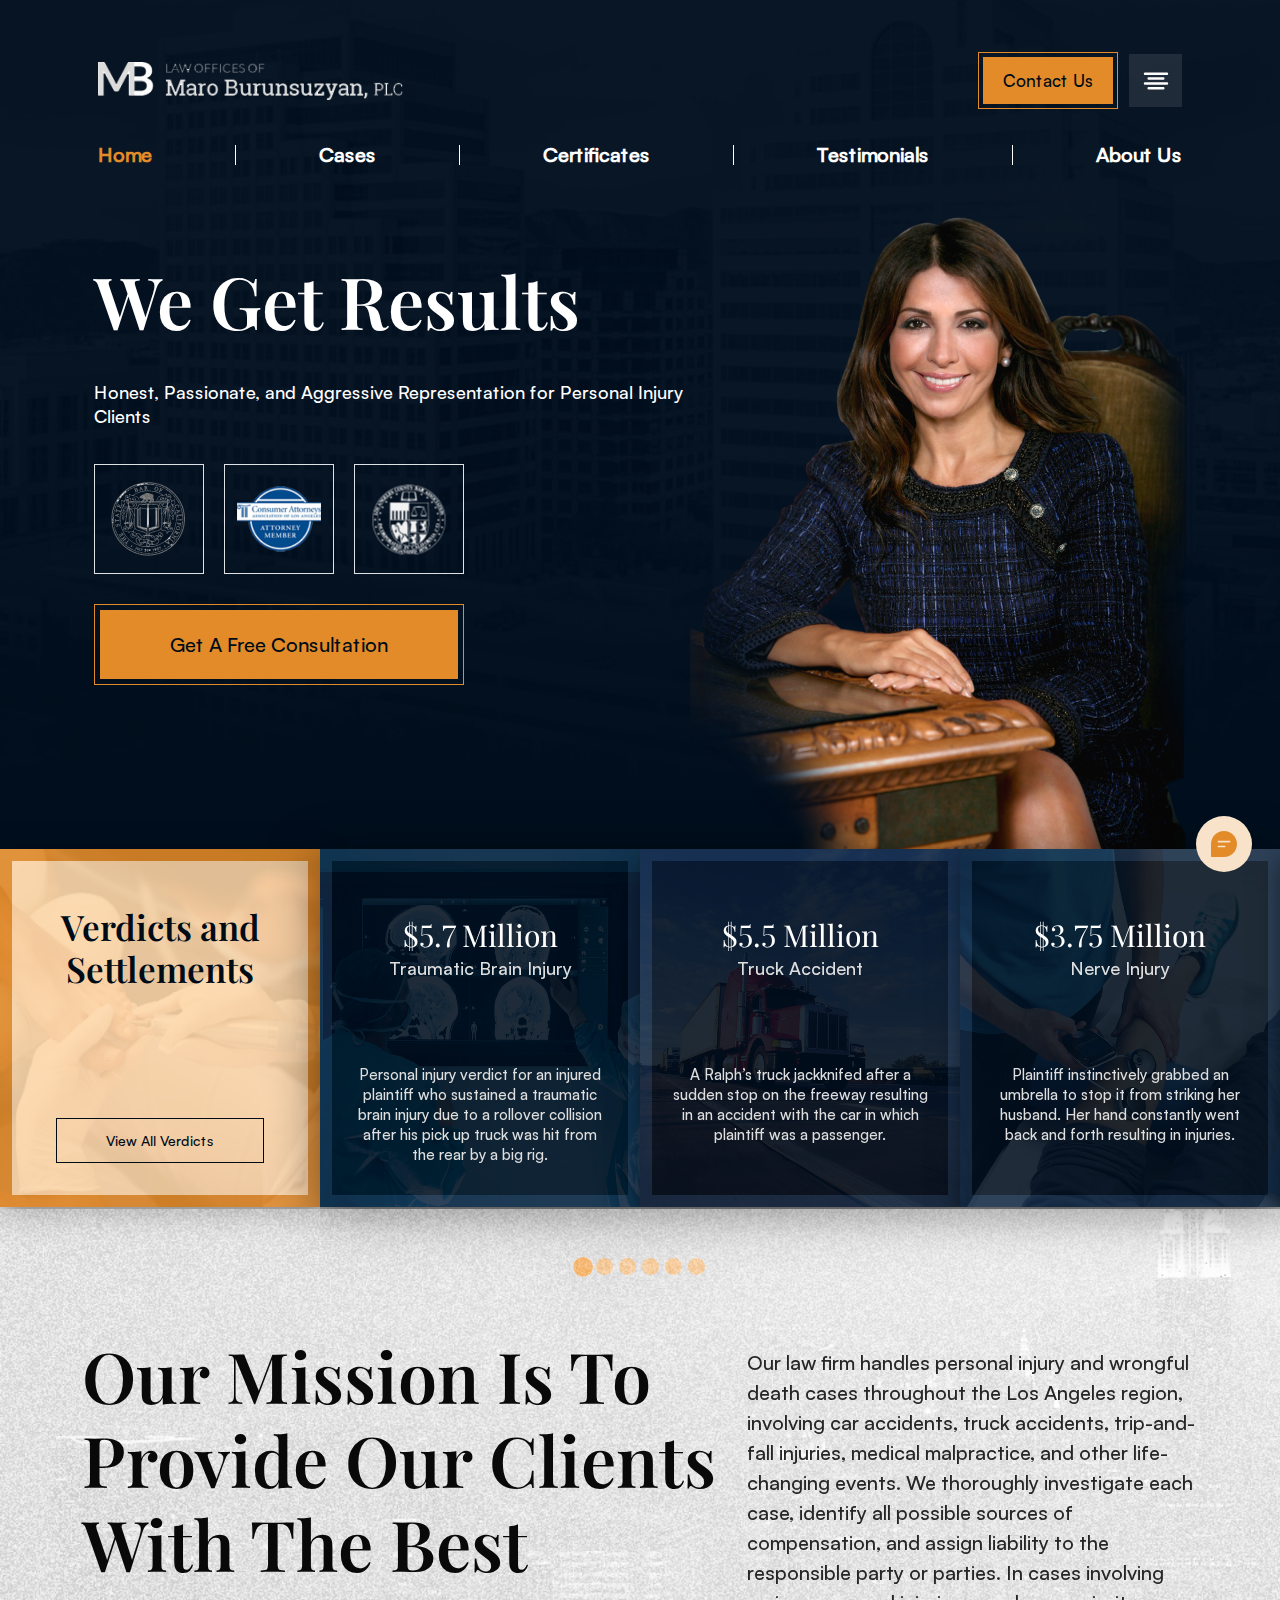
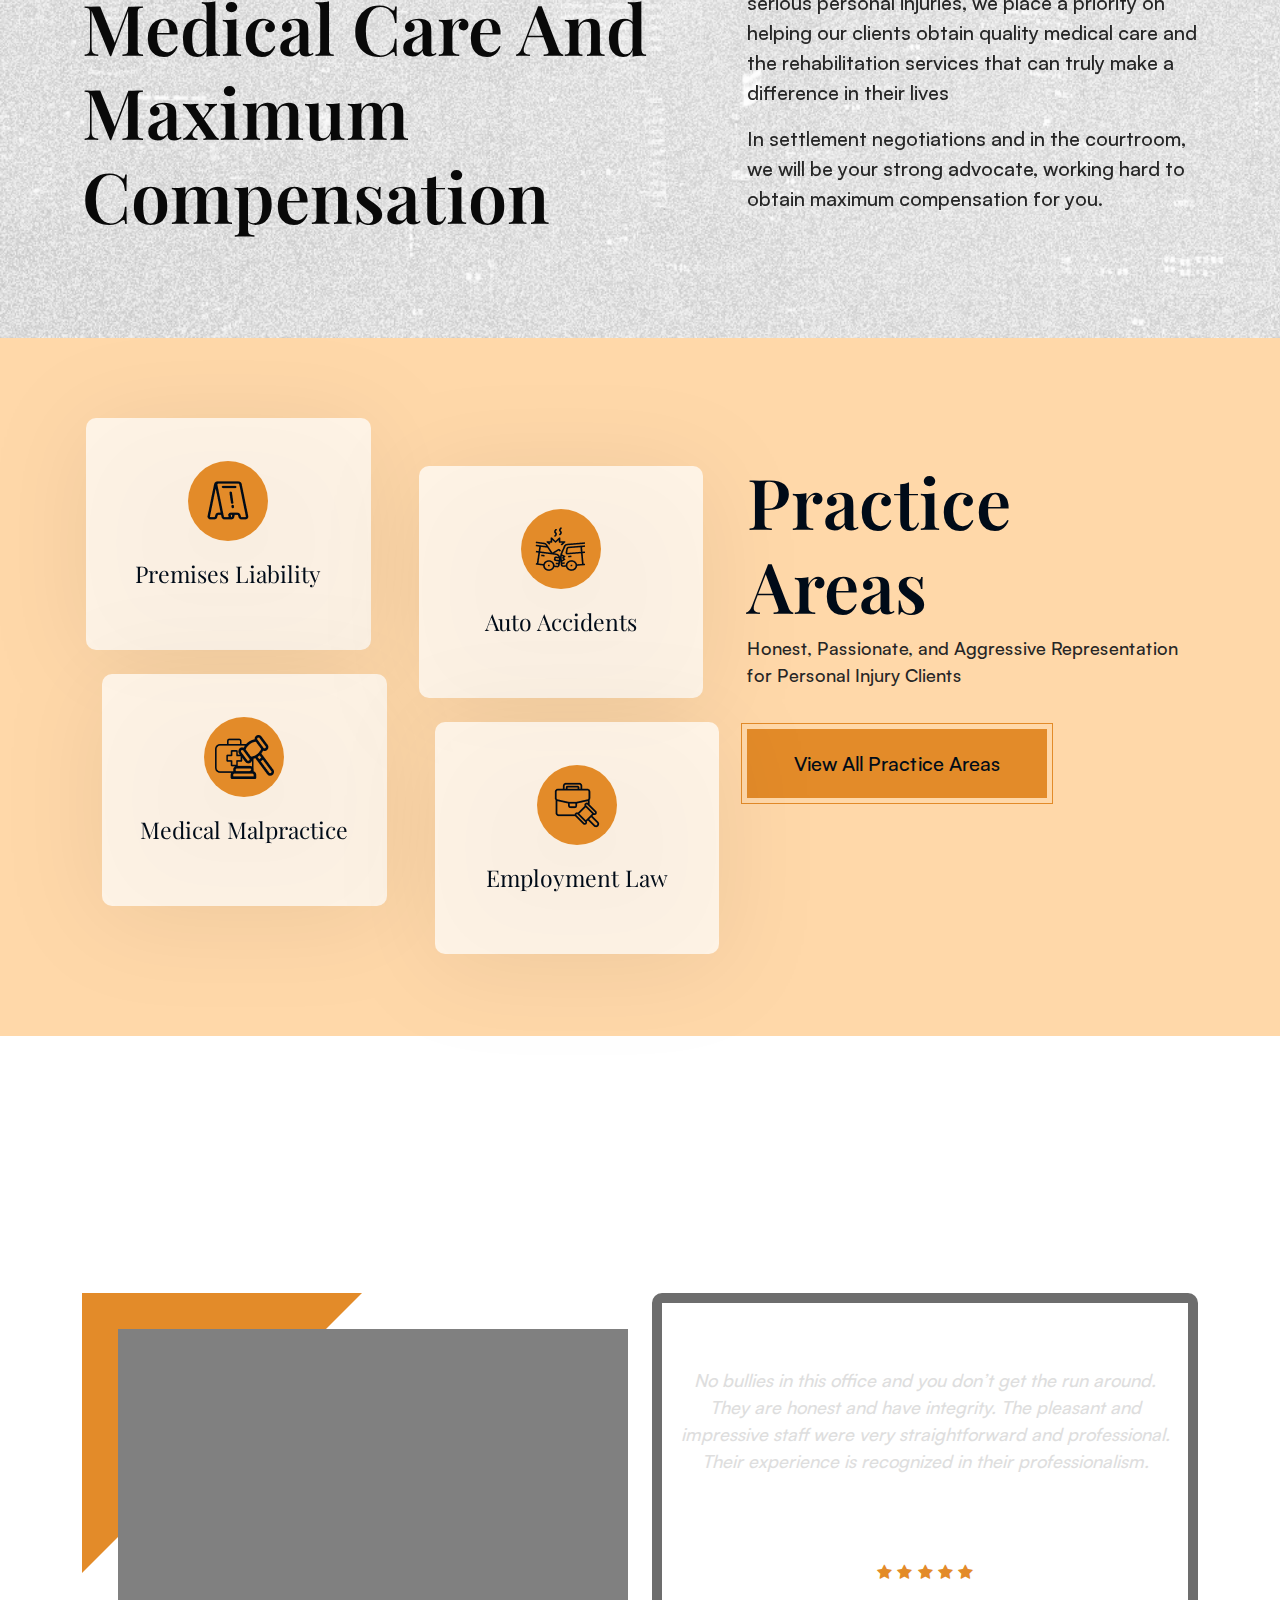
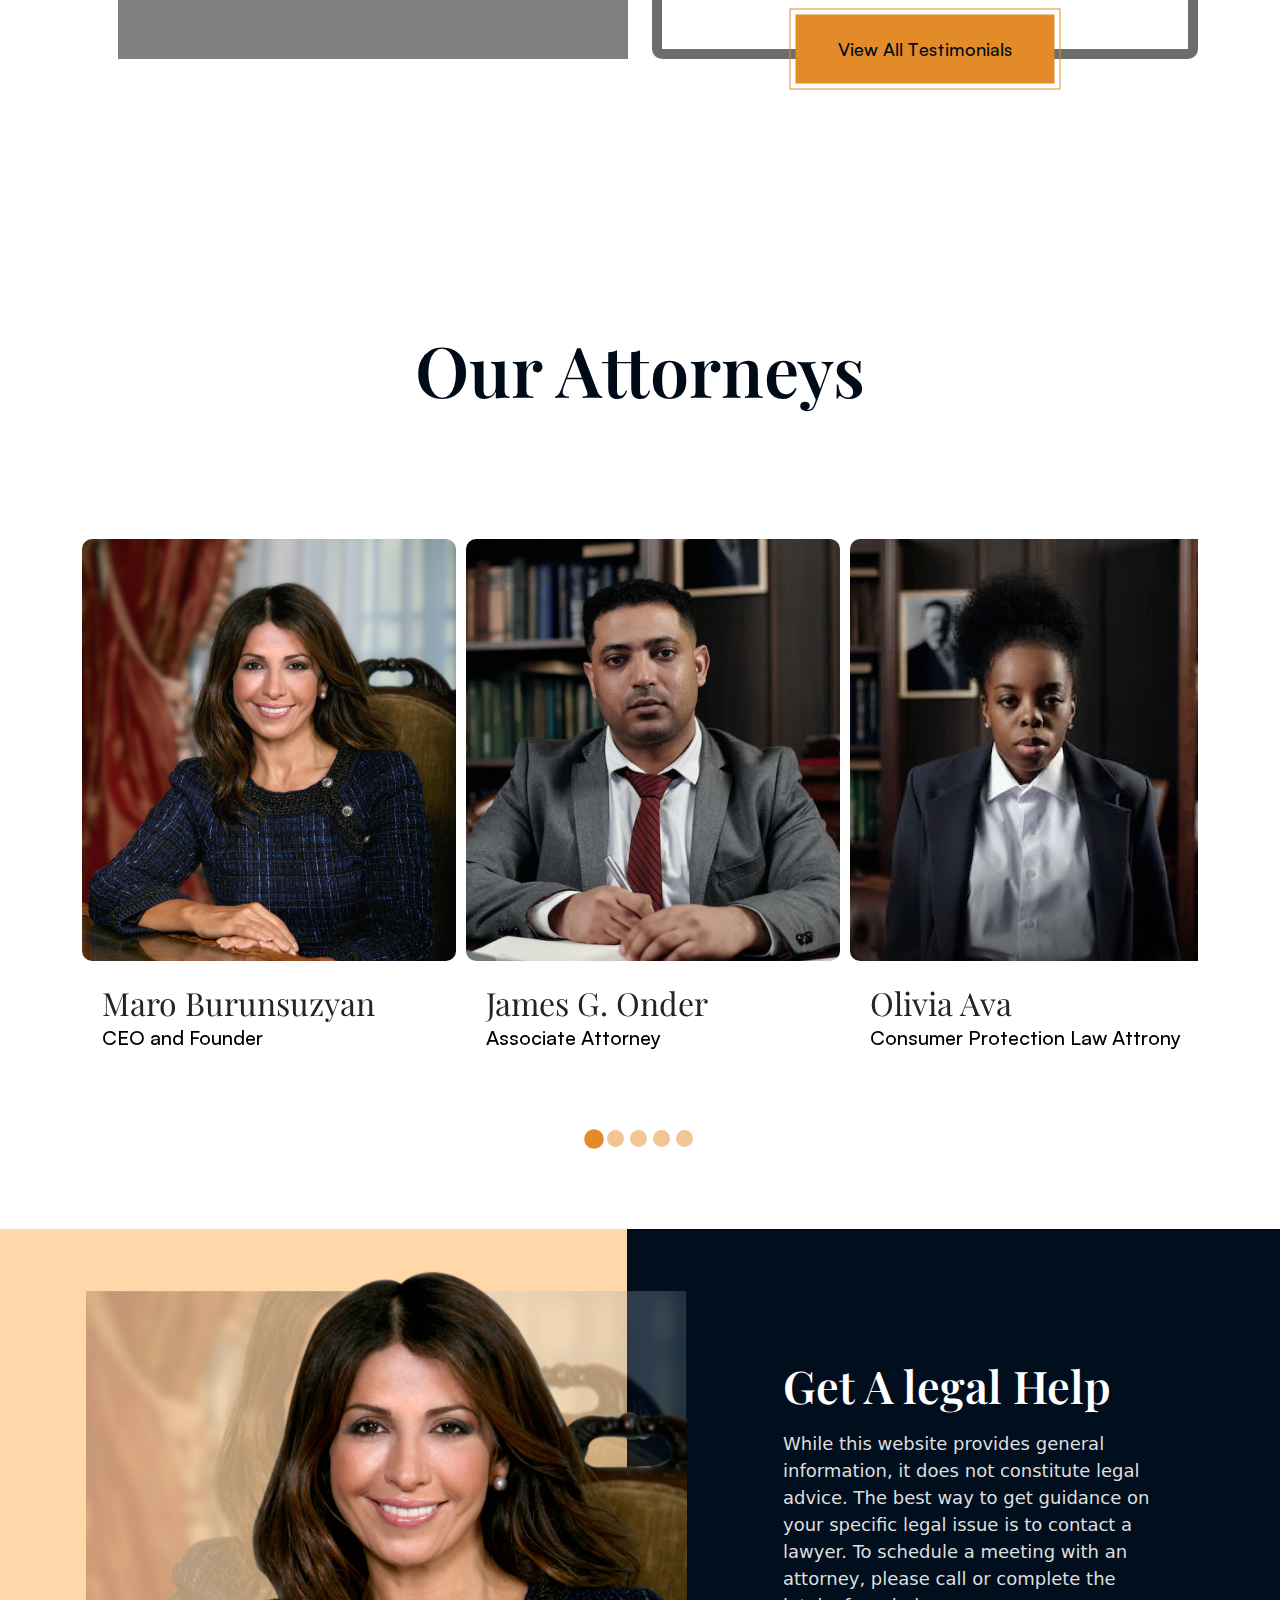
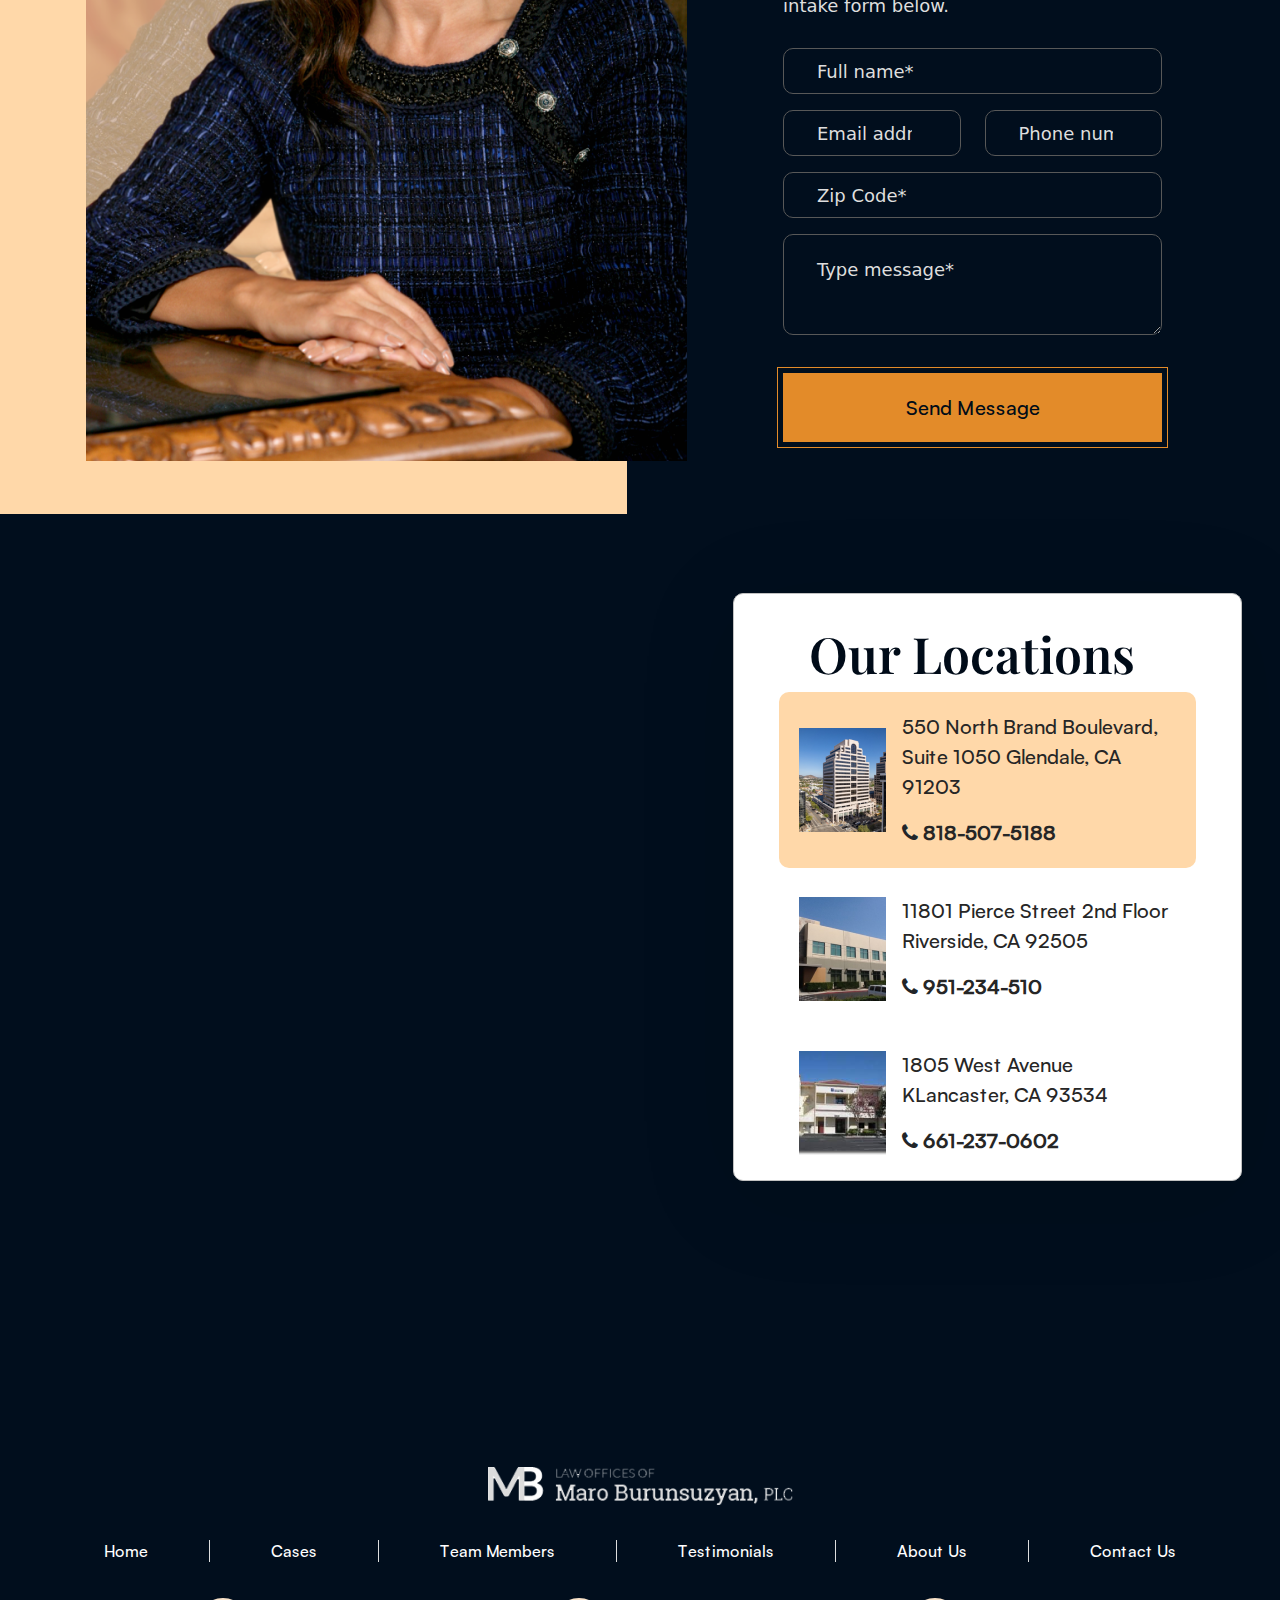
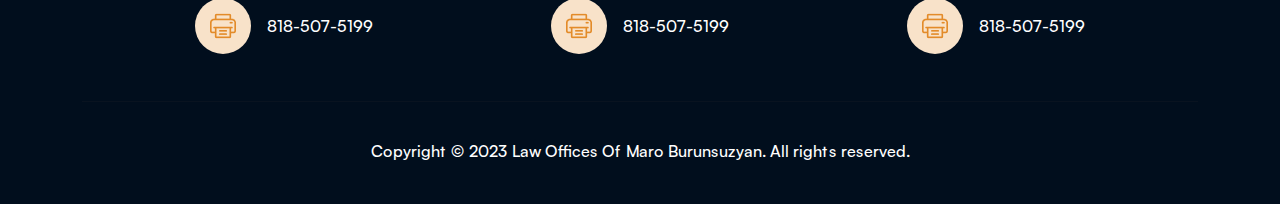
==== index.html @ 61d733a7 "initialized" ====
<!DOCTYPE html>
<html lang="en">
  <head>
    <!-- Required meta tags -->
    <meta charset="utf-8" />
    <meta name="viewport" content="width=device-width, initial-scale=1" />

    <!-- CSS -->
    <link rel="preconnect" href="https://fonts.googleapis.com">
    <link rel="preconnect" href="https://fonts.gstatic.com" crossorigin>
    <link href="https://fonts.googleapis.com/css2?family=Playfair+Display:ital,wght@0,400;0,500;0,600;0,700;0,800;0,900;1,400;1,500;1,600;1,700;1,800;1,900&display=swap" rel="stylesheet">
    <link
      rel="stylesheet"
      href="https://cdnjs.cloudflare.com/ajax/libs/twitter-bootstrap/5.0.0-beta1/css/bootstrap.min.css"
    />
    <link
      rel="stylesheet"
      href="https://cdnjs.cloudflare.com/ajax/libs/font-awesome/5.15.2/css/all.min.css"
    />
    <link href="
    https://cdn.jsdelivr.net/npm/@splidejs/splide@4.1.4/dist/css/splide.min.css
    " rel="stylesheet">
    <script src="https://cdnjs.cloudflare.com/ajax/libs/twitter-bootstrap/5.0.0-beta1/js/bootstrap.bundle.min.js"></script>
    <link rel="stylesheet" href="./assets/css/fonts.css" />
    <link rel="stylesheet" href="https://cdnjs.cloudflare.com/ajax/libs/font-awesome/4.7.0/css/font-awesome.min.css">

    <!-- Certificates CSS -->
    <link rel="stylesheet" href="./assets/css/global.css" />
    <link rel="stylesheet" href="./assets/css/index.css" />
    <link rel="stylesheet" href="./assets/css/contact.css" />
    <style>
      a.cc-nsge {
        opacity: 0;
      }

      .live-chat {
        width: 56px;
        height: 56px;
        background: #F8E2C9;
        border: none;
        outline: none;
        border-radius: 9999px;
        position: fixed;
        bottom: 28px;
        right: 28px;
        z-index: 10000000 !important;
      }
    </style>

     <!-- Script -->
     <script src="https://ajax.googleapis.com/ajax/libs/jquery/3.6.3/jquery.min.js"></script>
     <script src="https://kit.fontawesome.com/2e0b5171b5.js" crossorigin="anonymous"></script>
     <script src="https://cdn.jsdelivr.net/npm/@splidejs/splide@4.1.4/dist/js/splide.min.js"></script>

    <script type="text/javascript">window.$crisp=[];window.CRISP_WEBSITE_ID="1e5aed36-3c28-4b6b-99d4-dd038f077cd1";(function(){d=document;s=d.createElement("script");s.src="https://client.crisp.chat/l.js";s.async=1;d.getElementsByTagName("head")[0].appendChild(s);})();</script>
    
  </head>
  <body>
    <header 
    class="header"
    style="position: relative;" 
    >
    <div style="
      position: absolute;
      top: 0;
      left: 0;
      height: 100%;
      width: 100%;
      background: url(./assets/img/header/home-header-background.png);
      background-repeat: no-repeat;
      background-size: auto 100%;
      background-position: center !important;
      z-index: -1;
      opacity: .4;
      background-blend-mode: luminosity;
      background-color: #010e1d;
    "
    ></div>
    <div style="
      position: absolute;
      top: 0;
      left: 0;
      height: 100%;
      width: 100%;
      background-color: #010e1d;
      z-index: -2;
    "
    ></div>
    <div class="container">
        <div class="px-md-3 p-0">
            <div class="d-xxl-flex justify-content-between align-items-center">
                <div class="d-flex justify-content-between align-items-center" id="header-1">
                    <div onclick="window.location.assign('index.html')">
                      <img class="d-none d-sm-block" src="./assets/img/logo.png" alt="large logo">
                      <img class="d-sm-none d-block" src="./assets/img/logosm.png" alt="small logo">
                    </div>
                    <div class="d-xxl-none">
                        <div class="d-md-flex d-none align-items-center">
                            <a href="Contact.html" class="nav-button me-3">Contact Us</a>
                            <button style="
                                width: 53px;
                                height: 53px;
                                background: #ffffff1a;
                                border: none !important;
                                outline: none !important;
                            "
                                id="mobile-btn-1"
                            >
                                <svg width="26" height="18" viewBox="0 0 26 18" fill="none" xmlns="http://www.w3.org/2000/svg">
                                <path d="M20.3333 6.55564H5.66667M24 1.66675H2M24 11.4445H2M20.3333 16.3334H5.66667" stroke="white" stroke-width="2.44444" stroke-linecap="round" stroke-linejoin="round"/>
                                </svg>
                            </button>
                        </div>
                        <div class="align-items-center d-flex d-md-none">
                            <a href="index.html" class="me-2">Home</a>
                            <button style="
                                background: none !important;
                                outline: none !important;
                                border: none !important;
                            "
                                id="mobile-btn-2"
                            >
                                <svg width="26" height="18" viewBox="0 0 26 18" fill="none" xmlns="http://www.w3.org/2000/svg">
                                    <path d="M0 1H26" stroke="white" stroke-width="2"/>
                                    <path d="M0 9H22" stroke="white" stroke-width="2"/>
                                    <path d="M0 17H26" stroke="white" stroke-width="2"/>
                                    </svg>
                                    
                            </button>
                        </div>
                    </div>
                </div>
                <div class="d-xxl-block d-none p-xxl-0 pt-3" id="address-items">
                    <div class="d-flex justify-content-between">
                        <div class="d-flex me-xl-4 m-0">
                            <div class="d-flex align-items-center">
                                <div class="address-mark d-flex justify-content-center align-items-center">
                                    <img src="./assets/img/header/Vector.png" alt="vector">
                                </div>
                                <div class="address">
                                    <div class="d-lg-block d-none">550 North Brand Boulevard, Suite 1050</div>
                                    <div>Glendale, CA<span class="d-none d-md-inline"> 91203</span></div>
                                </div>
                            </div>
                        </div>
                        <div class="d-flex me-xl-4 m-0">
                            <div class="d-flex align-items-center">
                                <div class="address-mark d-flex justify-content-center align-items-center">
                                    <img src="./assets/img/header/Vector.png" alt="vector">
                                </div>
                                <div class="address">
                                    <div class="d-lg-block d-none">11801 Pierce Street 2nd Floor</div>
                                    <div>Riverside, CA<span class="d-none d-md-inline"> 92505</span></div>
                                </div>
                            </div>
                        </div>
                        <div class="d-flex">
                            <div class="d-flex align-items-center">
                                <div class="address-mark d-flex justify-content-center align-items-center">
                                    <img src="./assets/img/header/Vector.png" alt="vector">
                                </div>
                                <div class="address">
                                    <div class="d-lg-block d-none">1805 West Avenue KLancaster,</div>
                                    <div><span class="d-lg-none">KLancaster, </span>CA<span class="d-none d-md-inline"> 93534</span></div>
                                </div>
                            </div>
                        </div>
                    </div>
                </div>
            </div>
            <div id="menu-items" class="d-md-block d-none p-md-0 ps-3">
                <div class="d-flex flex-row flex-xs-column justify-content-between d-md-none py-2">
                    <div class="d-flex me-xl-4 m-0">
                        <div class="d-flex align-items-center">
                            <div class="address-mark d-flex justify-content-center align-items-center">
                                <img src="./assets/img/header/Vector.png" alt="vector">
                            </div>
                            <div class="address">
                                <div class="d-lg-block d-none">550 North Brand Boulevard, Suite 1050</div>
                                <div>Glendale, CA<span class="d-none d-md-inline"> 91203</span></div>
                            </div>
                        </div>
                    </div>
                    <div class="d-flex me-xl-4 m-0">
                        <div class="d-flex align-items-center">
                            <div class="address-mark d-flex justify-content-center align-items-center">
                                <img src="./assets/img/header/Vector.png" alt="vector">
                            </div>
                            <div class="address">
                                <div class="d-lg-block d-none">11801 Pierce Street 2nd Floor</div>
                                <div>Riverside, CA<span class="d-none d-md-inline"> 92505</span></div>
                            </div>
                        </div>
                    </div>
                    <div class="d-flex">
                        <div class="d-flex align-items-center">
                            <div class="address-mark d-flex justify-content-center align-items-center">
                                <img src="./assets/img/header/Vector.png" alt="vector">
                            </div>
                            <div class="address">
                                <div class="d-lg-block d-none">1805 West Avenue KLancaster,</div>
                                <div><span class="d-lg-none">KLancaster, </span>CA<span class="d-none d-md-inline"> 93534</span></div>
                            </div>
                        </div>
                    </div>
                </div>
                <div class="d-flex align-items-md-center justify-content-xxl-end justify-content-between flex-md-row flex-column nav-header">
                    <a href="index.html" class="py-2 p-md-0 active">Home</a>
                    <span class="d-none d-md-inline"></span>
                    <a href="Cases.html" class="py-2 p-md-0">Cases</a>
                    <span class="d-none d-md-inline"></span>
                    <a href="Certificates.html" class="py-2 p-md-0">Certificates</a>
                    <span class="d-none d-md-inline"></span>
                    <a href="Testimonials.html" class="py-2 p-md-0">Testimonials</a>
                    <span class="d-none d-md-inline"></span>
                    <a href="About.html" class="py-2 p-md-0">About Us</a>
                    <a href="Contact.html" class="d-md-none py-2 p-md-0">Contact Us</a>
                    <a href="Contact.html" class="d-xxl-inline d-none nav-button">Contact Us</a>
                </div>
            </div>
            </div>

            <div class="container landing">
            <div class="d-lg-flex header-landing flex-lg-row flex-column justify-content-between align-items-center align-items-lg-start text-center text-lg-start">
              <div class="header-landing-content">
                  <p class="text-white header-landing-title">We Get Results</p>
                  <p class="text-white header-landing-description py-3">Honest, Passionate, and Aggressive Representation for Personal Injury Clients</p>
                  <div class="d-inline-block mb-3 ib">
                      <div class="d-flex header-marks mb-lg-0 mb-3 pb-3">
                          <div class="border header-mark">
                              <img src="./assets/img/header/header-mark-1.png" alt="header-mark-1">
                          </div>
                          <div class="border header-mark">
                              <img src="./assets/img/header/header-mark-2.png" alt="header-mark-2" class="mark-2">
                          </div>
                          <div class="border header-mark">
                              <img src="./assets/img/header/header-mark-3.png" alt="header-mark-3">
                          </div>
                      </div>
                      <button class="button-secondary-outline" style="margin-top: 20px;;" onclick="window.location.assign('contact.html')">Get A Free Consultation</button>
                  </div>
              </div>
              <div class="header-landing-image">
                  <img src="./assets/img/header/introduce-female.png" alt="introduce female">
              </div>
          </div>
        </div>
        </div>
    </div>
</header>



    <!-- Main -->
    <main>
      <div class="home">
        <!-- Slider -->
        <section style="position: relative;">
            <!-- <a class="view-all-link" href="#">View All</a> -->
            <div class="d-sm-flex slider-div">
                <div class="verdict first">
                    <div 
                        class="verdict-background"
                        style="
                            background: url('./assets/img/slider/landing/image15.png');
                        "
                    >
                    </div>
                    <div class="d-flex flex-column justify-content-between">
                        <div class="title">Verdicts and Settlements</div>
                        <div>
                            <button class="view-all-button" onclick="window.location.assign('caseResultsDetails.html')">View All Verdicts</button>
                        </div>
                    </div>
                </div>
                <div class="first-slider-container" style="filter: drop-shadow(0px 10px 25px rgba(0, 0, 0, 0.5));">
                    <section class="splide first-slide" aria-label="Splide Basic HTML Example">
                        <div class="splide__track">
                            <ul class="splide__list">
                                <li 
                                    class="splide__slide" 
                                >
                                    <div class="verdict">
                                        <div 
                                            class="verdict-background"
                                            style="
                                                background: url('./assets/img/first/1.jpg');
                                            "
                                        >
                                        </div>
                                        <div>
                                            <div class="price">$5.7 Million</div>
                                            <div class="title">Traumatic Brain Injury</div>
                                            <div class="description">Personal injury verdict for an injured plaintiff who sustained a traumatic brain injury due to a rollover collision after his pick up truck was hit from the rear by a big rig.</div>
                                        </div>
                                    </div>
                                </li>
                                <li 
                                    class="splide__slide" 
                                >
                                    <div class="verdict">
                                        <div 
                                            class="verdict-background"
                                            style="
                                                background: url('./assets/img/first/2.jpg');
                                            "
                                        >
                                        </div>
                                        <div>
                                            <div class="price">$5.5 Million</div>
                                            <div class="title">Truck Accident</div>
                                            <div class="description">A Ralph’s truck jackknifed after a sudden stop on the freeway resulting in an accident with the car in which plaintiff was a passenger.</div>
                                        </div>
                                    </div>
                                </li>
                                <li 
                                    class="splide__slide" 
                                >
                                    <div class="verdict">
                                        <div 
                                            class="verdict-background"
                                            style="
                                                background: url('./assets/img/first/3.jpg');
                                            "
                                        >
                                        </div>
                                        <div>
                                            <div class="price">$3.75 Million</div>
                                            <div class="title">Nerve Injury</div>
                                            <div class="description">Plaintiff instinctively grabbed an umbrella to stop it from striking her husband. Her hand constantly went back and forth resulting in injuries.</div>
                                        </div>
                                    </div>
                                </li>
                                <li 
                                    class="splide__slide" 
                                >
                                    <div class="verdict">
                                        <div 
                                            class="verdict-background"
                                            style="
                                                background: url('./assets/img/first/4.jpg');
                                            "
                                        >
                                        </div>
                                        <div>
                                            <div class="price">$3.6 Million</div>
                                            <div class="title">Premises Liability</div>
                                            <div class="description">Plaintiff was beaten by two patrons at a sports bar.</div>
                                        </div>
                                    </div>
                                </li>
                                <li 
                                    class="splide__slide" 
                                >
                                    <div class="verdict">
                                        <div 
                                            class="verdict-background"
                                            style="
                                                background: url('./assets/img/first/5.jpeg');
                                            "
                                        >
                                        </div>
                                        <div>
                                            <div class="price">$1.1 Million</div>
                                            <div class="title">Negligence</div>
                                            <div class="description">Plaintiff received severe nerve damage during a pedicure at a nail salon.</div>
                                        </div>
                                    </div>
                                </li>
                                <li 
                                    class="splide__slide" 
                                >
                                    <div class="verdict">
                                        <div 
                                            class="verdict-background"
                                            style="
                                                background: url('./assets/img/first/6.jpg');
                                            "
                                        >
                                        </div>
                                        <div>
                                            <div class="price">$5.7 Million</div>
                                            <div class="title">Traumatic Brain Injury</div>
                                            <div class="description">Personal injury verdict for an injured plaintiff who sustained a traumatic brain injury due to a rollover collision after his pick up truck was hit from the rear by a big rig.</div>
                                        </div>
                                    </div>
                                </li>
                                <li 
                                    class="splide__slide" 
                                >
                                    <div class="verdict">
                                        <div 
                                            class="verdict-background"
                                            style="
                                                background: url('./assets/img/first/7.jpg');
                                            "
                                        >
                                        </div>
                                        <div>
                                            <div class="price">$5.5 Million</div>
                                            <div class="title">Truck Accident</div>
                                            <div class="description">A Ralph’s truck jackknifed after a sudden stop on the freeway resulting in an accident with the car in which plaintiff was a passenger.</div>
                                        </div>
                                    </div>
                                </li>
                                <li 
                                    class="splide__slide" 
                                >
                                    <div class="verdict">
                                        <div 
                                            class="verdict-background"
                                            style="
                                                background: url('./assets/img/first/8.jpg');
                                            "
                                        >
                                        </div>
                                        <div>
                                            <div class="price">$3.75 Million</div>
                                            <div class="title">Nerve Injury</div>
                                            <div class="description">Plaintiff instinctively grabbed an umbrella to stop it from striking her husband. Her hand constantly went back and forth resulting in injuries.</div>
                                        </div>
                                    </div>
                                </li>
                                <li 
                                    class="splide__slide" 
                                >
                                    <div class="verdict">
                                        <div 
                                            class="verdict-background"
                                            style="
                                                background: url('./assets/img/first/9.jpg');
                                            "
                                        >
                                        </div>
                                        <div>
                                            <div class="price">$3.6 Million</div>
                                            <div class="title">Premises Liability</div>
                                            <div class="description">Plaintiff was beaten by two patrons at a sports bar.</div>
                                        </div>
                                    </div>
                                </li>
                                <li 
                                    class="splide__slide" 
                                >
                                    <div class="verdict">
                                        <div 
                                            class="verdict-background"
                                            style="
                                                background: url('./assets/img/first/10.jpg');
                                            "
                                        >
                                        </div>
                                        <div>
                                            <div class="price">$1.1 Million</div>
                                            <div class="title">Negligence</div>
                                            <div class="description">Plaintiff received severe nerve damage during a pedicure at a nail salon.</div>
                                        </div>
                                    </div>
                                </li>
                                <li 
                                    class="splide__slide" 
                                >
                                    <div class="verdict">
                                        <div 
                                            class="verdict-background"
                                            style="
                                                background: url('./assets/img/first/11.jpg');
                                            "
                                        >
                                        </div>
                                        <div>
                                            <div class="price">$5.7 Million</div>
                                            <div class="title">Traumatic Brain Injury</div>
                                            <div class="description">Personal injury verdict for an injured plaintiff who sustained a traumatic brain injury due to a rollover collision after his pick up truck was hit from the rear by a big rig.</div>
                                        </div>
                                    </div>
                                </li>
                                <li 
                                    class="splide__slide" 
                                >
                                    <div class="verdict">
                                        <div 
                                            class="verdict-background"
                                            style="
                                                background: url('./assets/img/first/12.jpg');
                                            "
                                        >
                                        </div>
                                        <div>
                                            <div class="price">$5.5 Million</div>
                                            <div class="title">Truck Accident</div>
                                            <div class="description">A Ralph’s truck jackknifed after a sudden stop on the freeway resulting in an accident with the car in which plaintiff was a passenger.</div>
                                        </div>
                                    </div>
                                </li>
                                
                            </ul>
                        </div>
                    </section>
                </div>
            </div>
        </section>

        <!-- Our Mission is to ..... -->
        <section class="post">
          <div class="container">
            <div class="row">
              <div class="col-lg-7 col-12 mb-3 mb-lg-0 d-flex justify-content-center align-items-center">
                <h2><div>Our Mission Is To</div> Provide Our Clients With The Best Medical Care And Maximum Compensation</h2>
              </div>
              <div class="col-lg-5 col-12 mb-3 mb-lg-0 d-flex flex-column justify-content-center align-items-center">
                <p>Our law firm handles personal injury and wrongful death cases throughout the Los Angeles region, involving car accidents, truck accidents, trip-and-fall injuries, medical malpractice, and other life-changing events. We thoroughly investigate each case, identify all possible sources of compensation, and assign liability to the responsible party or parties. In cases involving serious personal injuries, we place a priority on helping our clients obtain quality medical care and the rehabilitation services that can truly make a difference in their lives</p>
                <p>In settlement negotiations and in the courtroom, we will be your strong advocate, working hard to obtain maximum compensation for you.</p>
              </div>
            </div>
          </div>
        </section>

        <!-- Practice Areas ..... -->
        <section class="practical-areas"> 
          <div class="container">
            <div class="row">
              <div class="col-lg-7 col-12 left mb-5">
                <h2 class="d-lg-none d-block text-center">Practice Areas</h2>
                <p class="d-lg-none d-block text-center">Honest, Passionate, and Aggressive Representation for Personal Injury Clients</p>
                <div class="row">
                  <div class="col-lg-6 p-lg-3">
                    <div class="practical-areas-item me-lg-3" onclick="filterItems(2)">
                      <span class="icon">
                        <img src="./assets/img/premisesLiability.png" />
                      </span>
                      <p class="description">Premises Liability</p>
                    </div>
                    
                    <div class="practical-areas-item mt-lg-4 ms-lg-3" onclick="filterItems(3)">
                      <span class="icon">
                        <img src="./assets/img/medical.png" />
                      </span>
                      <p class="description">Medical Malpractice</p>
                    </div>
                  </div>
                  <div class="col-lg-6 p-lg-3 mt-lg-5">
                    <div class="practical-areas-item  me-lg-3" onclick="filterItems(1)">
                      <span class="icon">
                        <img src="./assets/img/autoAccidents.png" />
                      </span>
                      <p class="description">Auto Accidents</p>
                    </div>
                    <div class="practical-areas-item mt-lg-4 ms-lg-3" onclick="filterItems(4)">
                      <span class="icon">
                        <img src="./assets/img/employment.png" />
                      </span>
                      <p class="description">Employment Law</p>
                    </div>
                  </div>
                </div>
              </div>
              <div class="col-lg-5 col-12 right mt-lg-5 mt-0 mb-0">
                <div>
                  <h2 class="d-lg-block d-none">Practice Areas</h2>
                  <p class="d-lg-block d-none">Honest, Passionate, and Aggressive Representation for Personal Injury Clients</p>
                  <button class="button-secondary-outline viewAllPractice"  onclick="filterItems(0)">View All Practice Areas</button>
                </div>
              </div>
            </div>
          </div>
        </section>

        <!-- What our clients say ..... -->
        <section class="testimonials">
          <div class="container">
            <h2>What Our Client Says</h2>
            <div class="row">
              <div class="col-xl-6 mb-5 ps-sm-5 ps-5">
                <div class="videoImg" style="position: relative;    width: 100%;height: calc(100% - 36px);">
                <div  style="width: 100%;height: 100%;
                background: gray; z-index: -1; position: absolute;"></div>
                  <!-- <video src="./assets/videos/Information Page - You need determination.mp4" autoplay class="video" id="video-1"></video> -->
                  
                  <iframe src="https://youtu.be/myksGFmLB_s?controls=1" height="100%">
                  </iframe>
                  <!-- <img src="./assets/img/client2.png" alt="Client"> -->
                </div>
              </div>
              <div class="col-xl-6 mb-5">
                <div class="review">
                  <div class="vec">
                    <img src="./assets/img/Vector.png" alt="">
                  </div>
                  <p class="des">No bullies in this office and you don’t get the run around.  They are honest and have integrity. The pleasant and impressive staff  were very straightforward and professional. Their experience is recognized in their professionalism.</p>
                  <p>Michael B.<br />Client</p>
                  <div>
                    <span class="fa fa-star checked"></span>
                    <span class="fa fa-star checked"></span>
                    <span class="fa fa-star checked"></span>
                    <span class="fa fa-star checked"></span>
                    <span class="fa fa-star checked"></span>
                  </div>
                  <button class="button-secondary-outline" onclick="window.location.assign('testimonials.html')">View All Testimonials</button>
                </div>
              </div>
            </div>
          </div>
        </section>

        <section class="attorneys container">
          <h1 class="textheading">Our Attorneys</h1>
          <div class="attorneys">
              <section class="splide attroneys-splide" aria-label="Basic Structure Example">
                  <div class="splide__track">
                      <ul class="splide__list">
                          <li class="splide__slide">
                              <div>
                                  <div
                                      class="image"
                                      style="background: url('./assets/img/slider/attorneys/image1.png');"
                                  >
                                      <div class="name">Maro Burunsuzyan</div>
                                      <div class="role">CEO and Founder</div>
                                      <div class="view-bio-button"><button onclick="window.location.assign('TeamDetails.html')">View Bio</button></div>
                                  </div>
                                  <div class="content">
                                      <div class="name">Maro Burunsuzyan</div>
                                      <div class="role">CEO and Founder</div>
                                  </div>
                              </div>
                          </li>
                          <li class="splide__slide">
                              <div>
                                  <div
                                      class="image"
                                      style="background: url('./assets/img/slider/attorneys/image2.png');"
                                  >
                                      <div class="name">James G. Onder</div>
                                      <div class="role">Associate Attorney</div>
                                      <div class="view-bio-button"><button onclick="window.location.assign('TeamDetails.html')">View Bio</button></div>
                                  </div>
                                  <div class="content">
                                      <div class="name">James G. Onder</div>
                                      <div class="role">Associate Attorney</div>
                                  </div>
                              </div>
                          </li>
                          <li class="splide__slide">
                              <div>
                                  <div
                                      class="image"
                                      style="background: url('./assets/img/slider/attorneys/image3.png')"
                                  >
                                      <div class="name">Olivia Ava</div>
                                      <div class="role">Consumer Protection Law Attrony</div>
                                      <div class="view-bio-button"><button onclick="window.location.assign('TeamDetails.html')">View Bio</button></div>
                                  </div>
                                  <div class="content">
                                      <div class="name">Olivia Ava</div>
                                      <div class="role">Consumer Protection Law Attrony</div>
                                  </div>
                              </div>
                          </li>
                          <li class="splide__slide">
                              <div>
                                  <div
                                      class="image"
                                      style="background: url('./assets/img/slider/attorneys/image4.png');"
                                  >
                                      <div class="name">Joheph Peater</div>
                                      <div class="role">Personal Injury Attorney</div>
                                      <div class="view-bio-button"><button onclick="window.location.assign('TeamDetails.html')">View Bio</button></div>
                                  </div>
                                  <div class="content">
                                      <div class="name">Joheph Peater</div>
                                      <div class="role">Personal Injury Attorney</div>
                                  </div>
                              </div>
                          </li>
                          <li class="splide__slide">
                              <div>
                                  <div
                                      class="image"
                                      style="background: url('./assets/img/slider/attorneys/image1.png');"
                                  >
                                      <div class="name">Maro Burunsuzyan</div>
                                      <div class="role">CEO and Founder</div>
                                      <div class="view-bio-button"><button onclick="window.location.assign('TeamDetails.html')">View Bio</button></div>
                                  </div>
                                  <div class="content">
                                      <div class="name">Maro Burunsuzyan</div>
                                      <div class="role">CEO and Founder</div>
                                  </div>
                              </div>
                          </li>
                      </ul>
                  </div>
              </section>
          </div>
      </section>
      </div>

      <!-- Contact Us -->
      <div class="contact_us">
        <div class="container">
  
          <div class="row">
            <div class="col-xxl-6 col-xl-7 pe-xl-5 px-3">
              <div class="left_picture">
                <div class="background"></div>
                <div class="photo">
                    <img src="./assets/img/Contact us Page/photo.png" width="100%" height="100%" style="z-index: 1;" >
                </div>
              </div>
            </div>
  
            <div class="col-xxl-6 col-xl-5 ps-xl-5 pe-xl-5 pt-xl-5 pt-0 px-3">
              <div class="right_part">
                <div class="content">
                  <h2 class="mt-3 mt-sm-5">
                    Get A legal Help
                  </h2>
                  <p>
                    While this website provides general information, 
                    it does not constitute legal advice. 
                    The best way to get guidance on your specific 
                    legal issue is to contact a lawyer. 
                    To schedule a meeting with an attorney, 
                    please call or complete the intake form below.
                  </p>
                  <div class="text">
                    <div class="row">
                      <div class="col-xl-12 my-2">
                        <input type="text" class="form-control pe-5" placeholder="Full name*">
                      </div>
                      <div class="col-xl-6 col-lg-12 my-2">
                        <input type="text" class="form-control pe-5" placeholder="Email address*">
                      </div>
                      <div class="col-xl-6 col-lg-12 my-2">
                        <input type="text" class="form-control pe-5" placeholder="Phone number*">
                      </div>
                      <div class="col-xl-12  my-2">
                        <input type="text" class="form-control pe-5" placeholder="Zip Code*">
                      </div>
                      <div class="col-xl-12 my-2">
                        <textarea  class="form-control " placeholder="Type message*"></textarea>
                      </div>
                      <div class="col-xl-12" style="margin-top: 30px;">
                        <button class="button-secondary-outline sendMessage">
                          Send Message
                        </button>
                      </div>
                    </div>
                  </div>
                </div>
              </div>
            </div>
          </div>
        </div>
      </div>
    </main>
      
    <!-- Google Map -->
    <section class="findMap">
      <div>
        <h3>Our Locations</h3>
        <div class="location" onclick="findLocation(0)">
          <img src="./assets/img/findLocation/North_Brand.png" alt="CA">
          <div>
            <p>550 North Brand Boulevard, Suite 1050 Glendale, CA 91203</p>
            <div>
              <i class="fa fa-phone" aria-hidden="true"></i>
              <span>818-507-5188</span>
            </div>
          </div>
        </div>
        <div class="location" onclick="findLocation(1)">
          <img src="./assets/img/findLocation/Pierce_Street.png" alt="CA">
          <div>
            <p>11801 Pierce Street 2nd Floor
              Riverside, CA 92505</p>
            <div>
              <i class="fa fa-phone" aria-hidden="true"></i>
              <span>951-234-510</span>
            </div>
          </div>
        </div>
        <div class="location" onclick="findLocation(2)">
          <img src="./assets/img/findLocation/West_Avenue.png" alt="CA">
          <div>
            <p>1805 West Avenue KLancaster, CA 93534</p>
            <div>
              <i class="fa fa-phone" aria-hidden="true"></i>
              <span>661-237-0602</span>
            </div>
          </div>
        </div>
      </div>
      <iframe id="showLocation" src="https://www.google.com/maps/embed?pb=!1m18!1m12!1m3!1d3311.536186500293!2d-117.49359389999998!3d33.9015972!2m3!1f0!2f0!3f0!3m2!1i1024!2i768!4f13.1!3m3!1m2!1s0x80dcb772d9b1d651%3A0x23563fbeae454efd!2s11801%20Pierce%20St%202nd%20fl%2C%20Riverside%2C%20CA%2092505%2C%20USA!5e0!3m2!1sen!2suk!4v1681078852004!5m2!1sen!2suk" width="100%" height="850px" style="border:0;" allowfullscreen="" loading="eager" referrerpolicy="no-referrer-when-downgrade"></iframe>
    </section>

    <!-- Footer -->
    <footer>
      <div class="footer">
        <div class="container">
          <div class="d-flex flex-column justify-content-start align-items-center g-5">
            <div class="logo">
              <img src="./assets/img/logo.png" alt="Logo">
            </div>
            <div class="row addpho">
              <div class="col-md-12 col-6 address">
                <div class="container-lg fh">
                  <div class="d-flex flex-md-row flex-column justify-content-between align-items-center fh">
                    <a href="index.html">Home</a>
                    <div class="vl d-md-block d-none"></div>
                    <a href="Cases.html">Cases</a>
                    <div class="vl d-md-block d-none"></div>
                    <a href="Teamdetails.html">Team Members</a>
                    <div class="vl d-md-block d-none"></div>
                    <a href="Testimonials.html">Testimonials</a>
                    <div class="vl d-md-block d-none"></div>
                    <a href="About.html">About Us</a>
                    <div class="vl d-md-block d-none"></div>
                    <a href="Contact.html">Contact Us</a>
                  </div>
                </div>
              </div>
              <div class="col-md-12 col-6 phones">
                <div class="container-md fh">  
                  <div class="d-flex flex-md-row flex-column justify-content-around align-items-end fh">
                    <div class="phone">
                      <span class="phone-img d-md-block d-block">
                        <img src="./assets/img/print.png" alt="">
                      </span>
                      <a href="tel:8185075199">818-507-5199</a>
                    </div>
                    <div class="phone">
                      <span class="phone-img d-md-block d-block">
                        <img src="./assets/img/print.png" alt="">
                      </span>
                      <a href="tel:8185075199">818-507-5199</a>
                    </div>
                    <div class="phone">
                      <span class="phone-img d-md-block d-block">
                        <img src="./assets/img/print.png" alt="">
                      </span>
                      <a href="tel:8185075199">818-507-5199</a>
                    </div>
                  </div>
                </div>
              </div>
            </div>
            <hr class="" />
            <p class="copyright">Copyright © 2023<span class="d-sm-none d-block"><br /></span> Law Offices Of Maro Burunsuzyan.<span class="d-md-none d-block"><br /></span> All rights reserved.</p>
          </div>
        </div>
      </div>
    </footer>

    <button class="live-chat">
		<svg width="26" height="26" viewBox="0 0 26 26" fill="none" xmlns="http://www.w3.org/2000/svg">
			<path d="M13 0C5.83213 0 0 5.83213 0 13V25.1875C0 25.636 0.364 26 0.8125 26H13C20.1679 26 26 20.1679 26 13C26 5.83213 20.1679 0 13 0ZM13.8125 16.25H7.3125C6.864 16.25 6.5 15.886 6.5 15.4375C6.5 14.989 6.864 14.625 7.3125 14.625H13.8125C14.261 14.625 14.625 14.989 14.625 15.4375C14.625 15.886 14.261 16.25 13.8125 16.25ZM18.6875 11.375H7.3125C6.864 11.375 6.5 11.011 6.5 10.5625C6.5 10.114 6.864 9.75 7.3125 9.75H18.6875C19.136 9.75 19.5 10.114 19.5 10.5625C19.5 11.011 19.136 11.375 18.6875 11.375Z" fill="#E38B29"/>
		</svg>	
	</button>

    <script src="./assets/js/slide.js"></script>
    <script src="./assets/js/global.js"></script>
    <!-- <script src="./assets/js/map-script.js"></script> -->
    <script>
      function filterItems(val) {
        localStorage.setItem('filter', val)
        window.location.assign(`./caseResultsDetails.html`)
      }
      function contactUs() {
        window.location.assign(`./Contact.html`)
      }
    </script>
    <script>
      const locations = [
        'https://www.google.com/maps/embed?pb=!1m18!1m12!1m3!1d3301.6927577616457!2d-118.25421550000002!3d34.154201799999996!2m3!1f0!2f0!3f0!3m2!1i1024!2i768!4f13.1!3m3!1m2!1s0x80c2c05317c00001%3A0x6dee710c3283683f!2s550%20N%20Brand%20Blvd%20Suite%201050%2C%20Glendale%2C%20CA%2091207%2C%20USA!5e0!3m2!1sen!2suk!4v1681078943171!5m2!1sen!2suk',
        'https://www.google.com/maps/embed?pb=!1m18!1m12!1m3!1d3311.536186500293!2d-117.49359389999998!3d33.9015972!2m3!1f0!2f0!3f0!3m2!1i1024!2i768!4f13.1!3m3!1m2!1s0x80dcb772d9b1d651%3A0x23563fbeae454efd!2s11801%20Pierce%20St%202nd%20fl%2C%20Riverside%2C%20CA%2092505%2C%20USA!5e0!3m2!1sen!2suk!4v1681078852004!5m2!1sen!2suk', 
        'https://www.google.com/maps/embed?pb=!1m18!1m12!1m3!1d3281.169346040034!2d-118.16377779999999!3d34.6756752!2m3!1f0!2f0!3f0!3m2!1i1024!2i768!4f13.1!3m3!1m2!1s0x80c25b1ea3a244e9%3A0x5dbf2ebed83726b9!2s1805%20W%20Ave%20K%2C%20Lancaster%2C%20CA%2093534%2C%20USA!5e0!3m2!1sen!2suk!4v1681078973560!5m2!1sen!2suk'
      ];
        $('.location').eq(0).css({
          'background': '#FFD8A9', 
          'border-radius': '10px', 
          'cursor': 'pointer'
        })
      function findLocation (val) {
        $('#showLocation').attr("src", locations[val]);
        $('.location').css({
          'background': '#FFffff', 
          'border-radius': '0', 
        })
        $('.location').eq(val).css({
          'background': '#FFD8A9', 
          'border-radius': '10px', 
          'cursor': 'pointer'
        })
      }
      firstSplider();
      attroneysSplider();

      $('.live-chat').on('click', function(e) {
        if($('.cc-nsge').length > 0) {
          $('.cc-nsge')[0].click();
        }
      });
    </script>
  </body>
</html>
---- assets/css/fonts.css ----
@font-face {
  font-family: 'Satoshi';
  src: url('../fonts/Satoshi-Medium.woff2') format('woff2'),
       url('../fonts/Satoshi-Medium.woff') format('woff'),
       url('../fonts/Satoshi-Medium.ttf') format('truetype');
  font-weight: 500;
  font-display: fallback;
  font-style: normal;
}
---- assets/css/global.css ----
@media (min-width: 1400px) {
  .container {
    max-width: 1560px;
  }
}
@media only screen and (max-width: 1400px) {
  .member_details .member_left_picture .attorney {
    display: none !important;
  }
  .member_details .member_left_picture .photo {
    margin-left: 0px !important;
  }
  .member_details .member_right_text .images .awards {
    display: none !important;
  }
}
@media only screen and (max-width: 1200px) {
  .home .practical-areas .right h2 {
    font-size: 54px !important;
  }
  .home .testimonials h2 {
    font-size: 54px !important;
  }
  .member_details .member_left_picture .attorney {
    display: flex !important;
  }
  .member_details .member_left_picture .photo {
    margin-left: 65px !important;
  }
  .contact_us .container .left_picture .background {
    right: -100px !important;
    position: fixed !important;
    width: 100% !important;
    background-color: none !important;
    display: none !important;
  }
  header h1 {
    font-size: 72px !important;
    padding-top: 96px !important;
    padding-bottom: 48px !important;
  }
  header .mouse {
    padding-top: 48px;
  }
}
@media only screen and (max-width: 1180px) {
  .contact_us .container .left_picture .background {
    height: 108% !important;
  }
}
@media only screen and (max-width: 992px) {
  .certificates .books .book-description h2 {
    margin-bottom: 36px !important;
  }
  header h1 {
    font-size: 64px !important;
    padding-top: 64px !important;
    padding-bottom: 36px !important;
  }
}
@media only screen and (max-width: 768px) {
  .home .post h2 {
    font-size: 36px !important;
  }
  .home .testimonials h2 {
    font-size: 36px !important;
  }
  .test-imonials .testimonialFromClient h2 {
    font-size: 48px !important;
  }
  .member_details .member_left_picture .consumer {
    display: none !important;
  }
  .member_details .member_left_picture .attorney {
    display: none !important;
  }
  .member_details .member_left_picture .photo {
    margin-left: 0px !important;
  }
  .member_details .member_left_picture .name {
    display: none !important;
  }
  .member_details .line {
    display: none !important;
  }
  .certificates .books .book-description h2 {
    font-size: 32px !important;
  }
  .certificates .books .book-description p {
    font-size: 16px !important;
  }
  header h1 {
    font-size: 56px !important;
    padding-top: 36px !important;
    padding-bottom: 24px !important;
  }
}
@media only screen and (max-width: 576px) {
  .contact_us .right_part .content h2 {
    font-size: 48px !important;
  }
}
.header {
  padding-top: 54px;
}
@media (max-width: 576px) {
  .header .header-landing-image img {
    width: 100% !important;
    -o-object-fit: contain !important;
       object-fit: contain !important;
  }
}
@media (max-width: 768px) {
  .header .header-landing-title {
    text-align: center;
    font-size: 70px !important;
    margin-top: 40px;
  }
  .header .header-landing-description {
    font-size: 20px !important;
    padding-bottom: 28px;
    text-align: center;
    width: 85%;
    margin: auto;
  }
  .header .ib {
    margin: auto;
  }
  .header .ib button {
    margin-bottom: 34px !important;
    width: calc(100% - 50px);
    margin: auto;
  }
}
@media (max-width: 576px) {
  .header .header-landing-title {
    text-align: center;
    font-size: 40px !important;
    margin-top: 78px;
  }
  .header .header-landing-description {
    font-family: "Satoshi";
    font-style: normal;
    font-weight: 700;
    font-size: 16px;
    width: 100% !important;
    text-align: center;
  }
  .header .ib {
    margin: auto;
  }
  .header .ib button {
    margin-bottom: 20px !important;
    width: 100%;
    margin: auto;
  }
}
@media (max-width: 992px) and (min-width: 768px) {
  .header .container {
    width: 100%;
    padding-left: 20px;
    padding-right: 20px;
    max-width: 100%;
  }
}
@media (max-width: 992px) and (min-width: 576px) {
  .header .container {
    width: 100%;
    padding-left: 20px;
    padding-right: 20px;
    max-width: 100%;
  }
  .header .header-landing-title {
    font-size: 58px !important;
  }
}
@media (max-width: 992px) and (max-width: 576px) {
  .header .container {
    padding-left: 32px;
    padding-right: 32px;
    width: 100%;
    max-width: 100%;
  }
}
@media (max-width: 768px) {
  .header .container.landing {
    padding-left: 0 !important;
    padding-right: 0 !important;
  }
}
.header .address-mark {
  width: 56px;
  height: 56px;
  border-radius: 9999px;
  background: rgba(255, 255, 255, 0.15);
  margin-right: 12px;
}
@media (max-width: 1200px) {
  .header .address-mark {
    width: auto;
    height: auto;
  }
}
.header .address {
  font-family: "Satoshi";
  color: #E38B29;
  font-size: 16px;
  font-style: normal;
  font-weight: 500;
}
.header .address div {
  line-height: 22px;
  height: 22px;
}
@media (min-width: 1421px) {
  .header .custom-d-xxl-block {
    display: block !important;
  }
  .header .custom-float-xxl-end {
    float: right !important;
  }
}
.header .nav-item a {
  font-family: "Satoshi";
  color: white;
  font-style: normal;
  font-weight: 600;
  font-size: 20px;
  position: relative;
}
.header .nav-item a:active {
  color: #E38B29;
}
.header .nav-item:not(:first-child) a {
  padding: 0 75px !important;
}
.header .nav-item:first-child a {
  padding: 0 75px 0 0 !important;
}
.header .nav-item:not(:nth-last-child(2)) a::after {
  content: "";
  height: 20px;
  border: 1px solid white;
  position: absolute;
  top: 7px;
  left: 100%;
}
.header .nav-item a.active {
  color: #E38B29 !important;
}
@media screen and (max-width: 1400px) {
  .header .nav-item:not(:first-child) a {
    padding: 0 48px !important;
  }
  .header .nav-item:first-child a {
    padding: 0 48px 0 0 !important;
  }
}
@media screen and (max-width: 1200px) {
  .header .nav-item:not(:first-child) a {
    padding: 0 36px !important;
  }
  .header .nav-item:first-child a {
    padding: 0 36px 0 0 !important;
  }
}
@media screen and (max-width: 991px) {
  .header .nav-item:not(:first-child) a {
    padding: 0 !important;
  }
  .header .nav-item:first-child a {
    padding: 0 !important;
  }
  .header .nav-item:not(:nth-last-child(2)) a::after {
    content: none;
  }
}
.header a.nav-link:focus {
  color: #E38B29 !important;
}
.header a.nav-link:hover {
  color: #E38B29 !important;
}
.header a.nav-link {
  color: white !important;
}
.header .nav-button {
  background: #E38B29;
  font-style: normal;
  font-weight: 500;
  font-size: 17px;
  border: none;
  padding: 10px 20px;
  outline: 1px solid #E38B29;
  outline-offset: 4px;
  font-family: "Satoshi";
  color: #000B18;
  transition-duration: 0.1s;
}
.header .nav-button:hover {
  outline: 4px solid #E38B29;
  outline-offset: 0px;
}
.header .header-mark {
  height: 110px;
  width: 110px;
  position: relative;
}
.header .header-mark img {
  position: absolute;
  top: 50%;
  left: 50%;
  transform: translate(-50%, -50%);
}
.header .header-landing {
  margin-top: 34px;
}
.header .header-landing .get-free-consultation-button {
  padding-left: 6px;
  margin-bottom: 0;
}
.header .header-landing .header-landing-title {
  font-family: "Playfair Display", serif;
  font-style: normal;
  font-weight: 600;
  font-size: 90px;
  line-height: normal;
  padding-top: 50px;
}
.header .header-landing .header-landing-description {
  margin-bottom: 20px;
}
.header .header-landing p {
  font-family: "Satoshi";
  font-style: normal;
  font-weight: 500;
  font-size: 18px;
  line-height: 24px;
}
@media screen and (min-width: 1400px) {
  .header .header-landing .header-landing-title {
    line-height: 120px;
  }
}
@media screen and (max-width: 1400px) {
  .header .header-landing .float-start {
    padding-top: 0;
  }
  .header .header-landing .header-landing-title {
    font-size: 72px;
  }
}
@media screen and (max-width: 1200px) {
  .header .header-landing .header-landing-title {
    font-size: 48px;
  }
}
@media screen and (max-width: 992px) {
  .header .header-landing {
    margin-top: 0;
  }
  .header .header-landing .header-landing-description {
    margin-bottom: 20px;
  }
  .header .header-landing .header-landing-title {
    font-size: 40px;
    margin-bottom: 10px;
    padding-top: 40px;
  }
}
@media screen and (max-width: 992px) and (max-width: 576px) {
  .header .header-landing .header-landing-title {
    font-size: 50px;
    padding-top: 20px;
    margin-bottom: 10px;
  }
  .header .header-landing .header-landing-description {
    margin-bottom: 10px;
    padding-top: 0px !important;
  }
  .header .header-landing .get-free-consultation-button {
    margin-bottom: 20px;
  }
  .header .header-landing .header-mark {
    height: 80px;
    width: 80px;
    position: relative;
  }
  .header .header-landing .header-mark img {
    width: 60px;
  }
  .header .header-landing .header-mark img.mark-2 {
    width: 70px;
  }
}
.header nav.navbar {
  margin-top: 34px;
}
@media (max-width: 991px) {
  .header nav.navbar {
    margin-top: 0 !important;
  }
}
.header .small-logo, .header .large-logo {
  display: inline;
}
@media (max-width: 410px) {
  .header .large-logo {
    display: none !important;
  }
}
@media (min-width: 411px) {
  .header .small-logo {
    display: none !important;
  }
}
@media (max-width: 1421px) {
  .header .address-list {
    display: none !important;
  }
}
.header .navbar-toggler {
  border: none !important;
  outline: none !important;
  box-shadow: none !important;
  font-size: 36px;
}
.header .navbar-toggler:hover span {
  color: #E38B29;
}
.header .header-marks {
  gap: 20px;
}
@media (max-width: 991px) {
  .header .button-secondary-outline {
    margin-top: 25px;
    margin-bottom: 25px;
  }
}
.header .button-secondary-outline {
  width: calc(100% - 12px);
  margin-left: 6px;
  padding: 21px 0;
}
.header h1 {
  font-family: "Playfair Display";
  font-style: normal;
  font-weight: 600;
  font-size: 90px;
  text-align: center;
  color: #FFFFFF;
}
.header button.navbar-toggler {
  color: #E38B29;
}
.header a.nav-link {
  color: white !important;
  text-shadow: none;
}

.button-secondary-outline {
  border: none;
  outline: 1px solid #E38B29;
  outline-offset: 5px;
  font-family: "Satoshi";
  font-style: normal;
  font-weight: 500;
  font-size: 20px;
  line-height: 27px;
  text-align: center;
  color: #000B18;
  padding: 21px 42px;
  background-color: #E38B29;
  display: block;
  transition-duration: 0.1s;
}

.button-secondary-outline:hover {
  outline: 4px solid #E38B29;
  outline-offset: 0px;
}

.button-primary {
  display: flex;
  justify-content: center;
  position: relative;
  border: 1px solid #E38B29;
  font-family: "Satoshi";
  font-style: normal;
  font-weight: 500;
  font-size: 20px;
  line-height: 27px;
  text-align: center;
  color: #000B18;
  padding-left: 0px;
  padding-top: 21px;
  padding-bottom: 21px;
  padding-right: 71px;
  background-color: #E38B29;
  transition-duration: 0.1s;
}

.button-primary:hover {
  position: relative;
  border: 1px solid #E38B29;
  color: white;
  background-color: transparent;
  transition-duration: 0.1s;
}

.vector {
  position: absolute;
  background-color: #d07c1f;
  right: -2px;
  top: -1px;
  padding: 22px 28px;
  stroke-width: 5px;
  fill: #000B18;
}

.splide__pagination__page.is-active {
  background: #E38B29;
  opacity: 1;
  width: 14px !important;
  height: 14px !important;
}

.splide__pagination {
  bottom: -21px;
}

.splide__pagination__page {
  background: #E38B29;
  width: 17px;
  height: 17px;
  opacity: 0.5;
}

.findMap {
  background: #010E1D;
  width: 100%;
  position: relative;
}
@media (max-width: 576px) {
  .findMap iframe {
    height: 400px !important;
  }
}
.findMap > div {
  position: absolute;
  right: 3%;
  top: 79px;
  width: 509px;
  height: 588px;
  background: #FFFFFF;
  border: 1px solid #C1C1C1;
  box-shadow: 0px 15px 100px rgba(0, 0, 0, 0.12);
  border-radius: 10px;
  padding: 30px 45px 54px 45px;
}
@media (max-width: 992px) {
  .findMap > div {
    width: auto !important;
    height: auto !important;
    padding: 0px !important;
  }
  .findMap > div h3 {
    display: none !important;
  }
  .findMap > div .location div {
    display: none !important;
  }
}
@media (max-width: 576px) {
  .findMap > div .location {
    padding: 10px;
  }
  .findMap > div .location img {
    width: 40px !important;
    height: 50px !important;
  }
}
@media (max-width: 992px) {
  .findMap > div {
    right: 0 !important;
  }
}
.findMap > div .location {
  padding: 20px;
  display: flex;
  flex-direction: row;
  gap: 16px;
  align-items: center;
  margin-bottom: 8px;
}
.findMap > div .location:last-of-type {
  margin-bottom: 0 !important;
}
.findMap > div .location:hover {
  background: #FFD8A9 !important;
  border-radius: 10px !important;
  cursor: pointer !important;
}
.findMap > div .location:active {
  background: #FFD8A9;
  border-radius: 10px;
  cursor: pointer;
}
.findMap > div .location i {
  font-size: 20px;
}
.findMap > div h3 {
  padding-left: 30px;
  font-family: "Playfair Display";
  font-style: normal;
  font-weight: 600;
  font-size: 50px;
  color: #000B18;
}
.findMap > div p {
  font-family: "Satoshi";
  font-style: normal;
  font-weight: 500;
  font-size: 20px;
  color: #262626;
}
.findMap > div span {
  font-family: "Satoshi";
  font-style: normal;
  font-weight: 700;
  font-size: 20px;
  color: #262626;
}

footer {
  background-color: #010E1D;
  border: 1px solid #010E1D;
}
footer .footer {
  padding-top: 95px;
  padding-bottom: 40px;
}
footer .footer a:hover {
  transition-duration: 0.2s;
  color: #E38B29 !important;
}
@media (max-width: 576px) {
  footer .footer {
    padding-top: 48px !important;
    padding-bottom: 20px !important;
  }
}
footer .footer .logo {
  margin-bottom: 19px !important;
}
@media (max-width: 576px) {
  footer .footer .logo {
    margin-bottom: 9px !important;
  }
}
footer .footer .address {
  margin-bottom: 20px;
  padding: 10px;
}
@media (max-width: 768px) {
  footer .footer .address {
    margin-bottom: 0 !important;
    padding: 0 !important;
  }
}
footer .footer .addpho {
  margin-bottom: 47px;
  width: 100%;
}
@media (max-width: 768px) {
  footer .footer .addpho {
    margin-bottom: 24px;
  }
}
footer .footer .copyright {
  margin-top: 37px;
}
footer .footer .copyright span {
  height: 5px;
}
footer .footer p, footer .footer a {
  font-family: "Satoshi";
  font-style: normal;
  font-weight: 500;
  font-size: 16px;
  color: #DEDEDE;
  margin-bottom: 0;
  text-align: center;
  text-decoration: none;
  color: #ffffff;
}
footer .footer a {
  padding-top: 5px;
  padding-bottom: 5px;
}
footer .footer a:hover {
  color: white;
}
footer .footer .vl {
  border-left: 1px solid #DEDEDE;
  height: 22px;
}
footer .footer .fh {
  height: 100%;
}
footer .footer .phone {
  display: flex;
  flex-direction: row;
  justify-content: center;
  align-items: center;
  gap: 16px;
}
@media (max-width: 768px) {
  footer .footer .phone .phone-img {
    background-color: none;
    height: 0 !important;
    width: 20px !important;
  }
}
@media (max-width: 440px) {
  footer .footer .phone .phone-img {
    display: none !important;
  }
}
footer .footer .phone .phone-img {
  display: inline-block;
  position: relative;
  background-color: #F8E2C9;
  width: 56px;
  height: 56px;
  border-radius: 50%;
}
footer .footer .phone .phone-img img {
  position: absolute;
  left: 50%;
  top: 50%;
  transform: translate(-50%, -50%);
}
footer .footer .phone p {
  text-align: center;
}
footer .footer hr {
  height: 1px;
  background-color: #6B6B6B;
  width: 100%;
  margin: 0px;
}

.first-slide .splide__list {
  height: 408px;
}
.first-slide .splide__pagination {
  left: -320px;
}
@media only screen and (max-width: 576px) {
  .first-slide .splide__pagination {
    left: 0;
  }
}
.first-slide .first-slider-container {
  width: 100%;
}
@media screen and (min-width: 768px) {
  .first-slide .first-slider-container {
    width: calc(100vw - 320px);
  }
}

.video-slide .video-button {
  background: #FE0000;
  height: 38px;
  width: 38px;
  border: transparent;
  border-radius: 9999px;
  position: relative;
  box-shadow: 0 0 10px #FE0000, 0 0 20px #FE0000;
}
.video-slide .video-button span {
  top: 50%;
  left: 50%;
  color: white;
  font-size: 16px;
  position: absolute;
  transform: translate(-50%, -50%);
}
.video-slide .splide__slide > div {
  position: relative;
}
.video-slide .splide__slide .video {
  position: absolute;
  top: 50%;
  left: 50%;
  transform: translate(-50%, -50%);
  z-index: -1;
  border-radius: 10px;
  filter: grayscale(1) opacity(0.75);
  transition: all 0.3s ease;
}
.video-slide .splide__slide .video.active {
  filter: grayscale(0) opacity(1);
}
.video-slide .splide__slide .hover-video {
  position: absolute;
  top: 0;
  left: 0;
  height: 100%;
  width: 100%;
  transition: all 0.3s ease;
  border: 7px solid #E38B29;
  border-radius: 10px;
  opacity: 0;
  z-index: 1;
}
.video-slide .splide__slide .hover-video.active {
  opacity: 1;
}
.video-slide .splide__slide:hover .hover-video {
  opacity: 1;
}
.video-slide .splide__slide:hover .video {
  filter: grayscale(0) opacity(1);
}
.video-slide .video-container {
  position: relative;
  height: 140px;
  width: 140px;
  overflow: hidden;
  border-radius: 10px;
}

.testimonials-slide .testimonial-item {
  width: 100%;
  height: 100%;
  background: #EAEAEA;
  border-radius: 10px;
  padding-top: 41px;
  padding-right: 25px;
  padding-left: 25px;
}
.testimonials-slide .testimonial-item > span {
  font-family: "Playfair Display";
  font-style: normal;
  font-weight: 900;
  font-size: 70px;
  line-height: 93px;
  color: #3A3A3A;
  opacity: 0.15;
  position: absolute;
  top: 10px;
  left: 65px;
}
.testimonials-slide .testimonial-item > div {
  font-family: "Playfair Display";
  font-style: normal;
  font-weight: 400;
  font-size: 18px;
  line-height: 26px;
  text-align: center;
  color: #262626;
  margin-left: auto;
  margin-right: auto;
}
.testimonials-slide .testimonial-item .testimonial-client {
  gap: 8px;
}
.testimonials-slide .testimonial-item .testimonial-client .user-icon {
  background: #D9D9D9;
  width: 60px;
  height: 60px;
  display: inline-block;
  border-radius: 9999px;
  position: relative;
}
.testimonials-slide .testimonial-item .testimonial-client .user-icon > svg {
  display: block;
  margin-left: auto;
  margin-right: auto;
  position: absolute;
  top: 50%;
  left: 50%;
  transform: translate(-50%, -50%);
}
.testimonials-slide .testimonial-item .testimonial-client span:nth-child(2) {
  height: 2px;
  width: 10px;
  background: rgba(153, 85, 153, 0.3333333333);
}
.testimonials-slide .testimonial-item .testimonial-client .user-name {
  font-family: "Playfair Display";
  font-style: normal;
  font-weight: 400;
  font-size: 15px;
  line-height: 20px;
  color: #000B18;
  display: inline-block;
}

main .first-slider-container {
  width: 100%;
}
@media screen and (min-width: 576px) {
  main .first-slider-container {
    width: calc(100vw - 320px);
  }
}
@media only screen and (max-width: 768px) {
  main .view-all-button {
    display: inline-block;
  }
}

.attorneys {
  margin-bottom: 100px;
}
@media (max-width: 1200px) {
  .attorneys {
    margin-bottom: 70px;
  }
  .attorneys .textheading {
    margin-top: 40px !important;
    margin-bottom: 70px !important;
  }
}
@media (max-width: 768px) {
  .attorneys {
    margin-bottom: 50px;
  }
  .attorneys .textheading {
    margin-top: 20px !important;
    margin-bottom: 40px !important;
  }
}
@media (max-width: 576px) {
  .attorneys {
    margin-bottom: 30px;
  }
  .attorneys .textheading {
    font-size: 45px !important;
    margin-bottom: 30px !important;
  }
}
.attorneys .textheading {
  font-family: "Playfair Display";
  font-style: normal;
  font-weight: 600;
  font-size: 70px;
  text-align: center;
  color: #000B18;
  margin-top: 76px;
  margin-bottom: 128px;
}
.attorneys .content {
  padding-left: 20px;
  padding-top: 20px;
  position: absolute;
  top: 422px;
  z-index: -1;
  transition: all 0.3s ease;
}
.attorneys .image .name {
  padding-left: 20px;
  color: white;
}
.attorneys .image .role {
  padding-left: 20px;
  box-shadow: 0 -10px 7px black, 0 -20px 15px black;
  background-color: black;
  color: white;
}
.attorneys .image .view-bio-button {
  background-color: black;
  box-shadow: 0 10px black;
}
.attorneys .name {
  font-family: "Playfair Display";
  font-style: normal;
  font-weight: 400;
  font-size: 32px;
  line-height: 43px;
  transition: all 0.3s ease;
}
.attorneys .role {
  font-family: "Satoshi";
  font-style: normal;
  font-weight: 500;
  font-size: 20px;
  line-height: 27px;
  transition: all 0.3s ease;
  color: black;
}
.attorneys .view-bio-button {
  padding-left: 20px;
}
.attorneys .view-bio-button button {
  border: none;
  outline: none !important;
  font-family: "Satoshi";
  font-style: normal;
  font-weight: 500;
  font-size: 14px;
  line-height: 19px;
  text-align: center;
  width: 113px;
  height: 38px;
  background: #E38B29;
  margin-top: 16px;
  margin-bottom: 28px;
  display: inline-block;
}
.attorneys .image {
  background-size: 374px 422px;
  width: 374px;
  height: 422px;
  border-radius: 10px;
  background-repeat: no-repeat !important;
  transition: all 0.3s ease;
  overflow: hidden;
  background-color: black !important;
  padding-top: 422px;
  color: black;
}
.attorneys .image:hover {
  height: 541px;
  padding-top: 385px;
}
.attorneys .image:hover + .content {
  top: 385px;
}
.attorneys .splide__slide > div {
  position: relative;
}

.verdict {
  position: relative;
  background: #010E1D;
  height: 358px;
  width: 320px;
  box-shadow: 0px 10px 25px rgba(0, 0, 0, 0.5) !important;
}
@media (max-width: 576px) {
  .verdict {
    width: 100%;
  }
}
.verdict::before {
  transition-duration: 0.2s;
  content: "";
  height: 100%;
  width: 100%;
  position: absolute;
  top: 0;
  left: 0;
  border: 12px solid #122842;
}
.verdict .verdict-background {
  height: 100%;
  width: 100%;
  top: 0;
  left: 0;
  position: absolute;
  background-position: center center !important;
  background-size: cover !important;
  background-repeat: no-repeat !important;
  opacity: 0.12;
}
.verdict:hover::before {
  border-color: #E38B29;
}
.verdict:hover .price, .verdict:hover .title {
  color: #E38B29;
}
.verdict .verdict-background + div {
  padding: 65px 31px 0 31px;
  position: relative;
}
.verdict .price {
  font-family: "Playfair Display";
  font-style: normal;
  font-weight: 400;
  font-size: 30px;
  line-height: 42px;
  text-align: center;
  font-feature-settings: "pnum" on, "lnum" on;
  color: #FFFFFF;
}
.verdict .title {
  font-family: "Satoshi";
  font-style: normal;
  font-weight: 500;
  font-size: 18px;
  line-height: 24px;
  text-align: center;
  color: #DEDEDE;
}
.verdict .description {
  font-family: "Satoshi";
  font-style: normal;
  font-weight: 400;
  font-size: 15px;
  line-height: 20px;
  text-align: center;
  color: #DEDEDE;
  position: absolute;
  top: 216px;
  left: 0;
  width: 100%;
  height: 100%;
  padding: 0 31px;
}

.verdict.first {
  background: #FFD8A9;
}
.verdict.first:before {
  border-color: #E38B29;
}
.verdict.first .verdict-background + div {
  padding-top: 57px;
  padding-bottom: 44px;
  text-align: center;
  height: 100%;
}
.verdict.first .title {
  font-family: "Playfair Display";
  font-style: normal;
  font-weight: 600;
  font-size: 35px;
  line-height: 42px;
  text-align: center;
  color: #000B18;
}
.verdict.first .view-all-button {
  width: 208px;
  border: 1.5px solid #000B18;
  padding: 12px 0;
  font-family: "Satoshi";
  font-style: normal;
  font-weight: 500;
  font-size: 14px;
  line-height: 19px;
  text-align: center;
  color: #000B18;
  background: transparent;
}
.verdict.first .view-all-button:hover {
  transition-duration: 0.1s;
  border-color: #E38B29;
  background-color: #E38B29;
}

.view-all-link {
  position: absolute;
  top: 165px;
  right: 10px;
  z-index: 1;
  color: #E38B29;
  padding: 0 10px;
  line-height: 30px;
  outline-offset: 3px;
  display: none;
  transition: all 0.3s ease;
  text-shadow: 0 1px #010E1D, 1px 0 #010E1D;
}

@media only screen and (max-width: 768px) {
  .view-all-link {
    display: inline-block;
  }
}
.header a {
  font-family: "Satoshi";
  font-style: normal;
  font-weight: 600;
  font-size: 20px;
  line-height: 27px;
  color: #FFFFFF;
  text-decoration: none;
}
.header a:not(.nav-button):hover {
  color: #E38B29;
}
.header a.active {
  color: #E38B29;
}
.header .nav-header {
  width: auto;
}
@media (max-width: 1400px) {
  .header .nav-header {
    width: 100%;
  }
}
.header .nav-header span {
  width: 1px;
  height: 20px;
  background: white;
}
@media (min-width: 1400px) {
  .header .nav-header a:not(.nav-button) {
    padding: 0 74.5px !important;
  }
}
@media (max-width: 768px) {
  .header #address-items {
    display: none;
  }
}
.header #menu-items {
  margin-top: 34px;
}

.whiteBack #mobile-btn-1 svg {
  color: black !important;
}
.whiteBack #mobile-btn-1 svg path {
  stroke: black;
}
.whiteBack #mobile-btn-2 svg {
  color: black !important;
}
.whiteBack #mobile-btn-2 svg path {
  stroke: black;
}
.whiteBack .address {
  color: black !important;
  text-shadow: none;
}
.whiteBack a {
  color: black;
  text-shadow: none;
}
.whiteBack a + span {
  background: black !important;
}
.whiteBack .address-mark {
  background-color: #F8E2C9 !important;
}
.whiteBack button.navbar-toggler {
  color: #E38B29;
}/*# sourceMappingURL=global.css.map */
---- assets/css/index.css ----
.post {
  padding-top: 124px;
  padding-bottom: 93px;
  padding-left: 16px;
  padding-right: 16px;
  margin-top: -48px;
  background-image: url("/assets/img/maskGroup.png");
  background-size: cover;
  mix-blend-mode: luminosity;
}
.post h2 {
  vertical-align: middle;
}
@media (max-width: 1200px) {
  .post h2 {
    font-size: 64px !important;
    text-align: center;
  }
}
@media (max-width: 992px) {
  .post h2 {
    text-align: center;
    font-size: 54px !important;
  }
}
@media (max-width: 768px) {
  .post {
    padding-top: 124px !important;
    padding-bottom: 21px !important;
    margin-top: -48px !important;
  }
}
@media (max-width: 576px) {
  .post {
    padding-top: 124px !important;
    padding-bottom: 14px !important;
    margin-top: -48px !important;
  }
  .post h2 {
    font-size: 28px !important;
  }
}
.post h2 {
  font-family: "Playfair Display";
  font-style: normal;
  font-weight: 600;
  font-size: 70px;
  color: #000B18 !important;
}
.post p {
  font-family: "Satoshi";
  font-style: normal;
  font-weight: 500;
  font-size: 20px;
  color: #262626;
}

.practical-areas {
  padding-top: 64px;
  padding-left: 16px;
  padding-right: 16px;
  background-color: #FFD8A9;
}
@media (min-width: 992px) {
  .practical-areas .viewAllPractice {
    width: 300px !important;
  }
}
@media (max-width: 576px) {
  .practical-areas {
    padding-top: 32px;
  }
}
@media (max-width: 992px) {
  .practical-areas {
    padding-top: 48px;
  }
}
.practical-areas .left .itemR {
  margin-top: 60px;
}
.practical-areas .left .itemB {
  margin-left: 18px;
}
.practical-areas .left .itemT {
  margin-right: 18px;
}
@media (max-width: 992px) {
  .practical-areas .left {
    margin-bottom: 0 !important;
  }
}
.practical-areas .left .practical-areas-item {
  cursor: pointer;
  padding: 36px 8px;
  margin-bottom: 18px;
  height: 294px;
  display: flex;
  flex-direction: column;
  align-items: center;
  justify-content: center;
  transition-duration: 0.1s;
  gap: 16px;
  filter: drop-shadow(0px 10px 50px rgba(0, 0, 0, 0.1));
  background: rgba(255, 255, 255, 0.7);
  border-radius: 10px;
}
@media (max-width: 1400px) {
  .practical-areas .left .practical-areas-item {
    height: 232px;
  }
  .practical-areas .left .practical-areas-item p {
    font-size: 23px !important;
  }
}
.practical-areas .left .practical-areas-item:hover {
  background: #FFD8A9;
}
.practical-areas .left .practical-areas-item .icon {
  background-color: #E38B29;
  display: flex;
  align-items: center;
  justify-content: center;
  border-radius: 50%;
  width: 80px;
  height: 80px;
}
.practical-areas .left .practical-areas-item .description {
  font-family: "Playfair Display", serif;
  font-style: normal;
  font-weight: 400;
  font-size: 36px;
  text-align: center;
  color: #000B18 !important;
}
.practical-areas .right > div {
  display: flex;
  flex-direction: column;
  justify-content: center;
  height: 50%;
  margin-top: 32px;
}
@media (max-width: 992px) {
  .practical-areas .right > div {
    margin-top: 0 !important;
  }
}
.practical-areas .right h2 {
  font-family: "Playfair Display";
  font-style: normal;
  font-weight: 600;
  font-size: 70px;
  color: #000B18;
}
@media (max-width: 576px) {
  .practical-areas .right h2 {
    font-size: 54px !important;
  }
}
.practical-areas .right p {
  font-family: "Satoshi";
  font-style: normal;
  font-weight: 500;
  font-size: 18px;
  color: #262626;
}
.practical-areas .right button {
  margin-top: 24px;
}

.testimonials {
  background: url("/assets/img/black-plain-concrete-textured.png");
  z-index: -3;
  padding-top: 94px;
  padding-bottom: 144px;
  padding-left: 16px;
  padding-right: 16px;
}
@media (max-width: 768px) {
  .testimonials {
    padding-top: 60px !important;
    padding-bottom: 60px !important;
  }
  .testimonials h2 {
    margin-bottom: 30px !important;
  }
}
@media (max-width: 576px) {
  .testimonials {
    padding-top: 48px !important;
    padding-bottom: 48px !important;
  }
  .testimonials h2 {
    margin-bottom: 20px !important;
  }
}
.testimonials h2 {
  margin-bottom: 79px;
  font-family: "Playfair Display";
  font-style: normal;
  font-weight: 600;
  font-size: 70px;
  text-align: center;
  color: #FFFFFF;
}
.testimonials .videoImg {
  margin-top: 36px;
  position: relative;
  z-index: 2;
}
.testimonials .videoImg iframe {
  width: 100%;
  display: inline-block;
  z-index: 3;
  border-radius: 10px;
  -o-object-fit: contain;
     object-fit: contain;
}
.testimonials .videoImg::before {
  position: absolute;
  content: "";
  border-width: 180px;
  border-style: solid;
  border-color: #E38B29 transparent transparent #E38B29;
  left: -36px;
  top: -36px;
  z-index: -1;
}
@media (max-width: 1400px) {
  .testimonials .videoImg::before {
    border-width: 140px !important;
  }
}
@media (max-width: 1200px) {
  .testimonials .videoImg::before {
    border-width: 110px !important;
  }
}
@media (max-width: 768px) {
  .testimonials .videoImg::before {
    border-width: 110px !important;
  }
}
@media (max-width: 576px) {
  .testimonials .videoImg::before {
    border-width: 90px !important;
    left: -24px !important;
    top: -24px !important;
  }
}
.testimonials .review {
  border: 10px solid #6D6D6D;
  border-radius: 10px;
  padding: 72px;
  height: 100%;
  display: flex;
  flex-direction: column;
  align-items: center;
  justify-content: center;
  position: relative;
}
@media (max-width: 1400px) {
  .testimonials .review {
    padding: 64px 18px;
  }
  .testimonials .review p {
    font-size: 18px !important;
  }
  .testimonials .review button {
    font-size: 18px !important;
  }
}
@media (max-width: 1200px) {
  .testimonials .review {
    padding: 72px !important;
  }
  .testimonials .review p {
    font-size: 25px !important;
  }
}
@media (max-width: 768px) {
  .testimonials .review {
    padding: 64px 18px !important;
  }
  .testimonials .review p {
    font-size: 18px !important;
  }
  .testimonials .review button {
    font-size: 16px !important;
  }
}
.testimonials .review p {
  font-family: "Satoshi";
  font-style: normal;
  font-weight: 500;
  font-size: 25px;
  text-align: center;
  color: #ffffff;
}
.testimonials .review .des {
  font-style: italic;
  color: #DEDEDE;
}
.testimonials .review .checked {
  color: #E38B29;
}
.testimonials .review .vec {
  position: absolute;
  left: 50%;
  top: 0;
  transform: translate(-50%, -20%);
  display: flex;
  align-items: center;
  justify-content: center;
  padding: 8px;
  background: url("/assets/img/black-plain-concrete-textured.png");
  margin-bottom: 8px;
}
.testimonials .review .vec img {
  width: 100%;
}
.testimonials .review button {
  position: absolute;
  bottom: 0;
  left: 50%;
  transform: translate(-50%, 50%);
  font-family: "Satoshi";
  font-style: normal;
  font-weight: 500;
  font-size: 20px;
  text-align: center;
  color: #000B18;
}
@media (max-width: 576px) {
  .testimonials .review button {
    font-size: 13px !important;
    padding: 11px 21px;
  }
}/*# sourceMappingURL=index.css.map */
---- assets/css/contact.css ----
.form-control::-moz-placeholder {
  color: #dedede;
  opacity: 1;
}

.form-control::placeholder {
  color: #dedede;
  opacity: 1;
}

.contact_us {
  background-color: #010E1D;
  padding-top: 33px;
  padding-bottom: 53px;
  padding-left: 16px;
  padding-right: 16px;
  z-index: -1;
}
@media (max-width: 576px) {
  .contact_us {
    padding-bottom: 23px;
  }
}
.contact_us .container .left_picture {
  margin-right: 64px;
  display: flex;
  position: relative;
  width: 100%;
  height: 100%;
}
.contact_us .container .left_picture .background {
  position: absolute;
  right: 60px;
  top: -33px;
  height: calc(116px + 100%);
  width: 215%;
  background-color: #FFD8A9;
}
.contact_us .container .left_picture .photo {
  display: flex;
  width: 100%;
  height: 100%;
}
.contact_us .container .left_picture .photo img {
  -o-object-fit: contain;
     object-fit: contain;
}
.contact_us .container .right_part {
  background-color: #010E1D;
}
.contact_us .container .right_part .content {
  display: flex;
  flex-direction: column;
  gap: 10px;
}
@media (max-width: 1400px) {
  .contact_us .container .right_part .content h2 {
    font-size: 45px !important;
  }
  .contact_us .container .right_part .content p {
    margin-bottom: 0 !important;
  }
}
.contact_us .container .right_part .content h2 {
  font-size: 70px;
  font-weight: 600;
  color: #fff;
  font-family: "Playfair Display";
  font-style: normal;
}
.contact_us .container .right_part .content p {
  font-size: 18px;
  font-weight: 500;
  color: #DEDEDE;
  font-style: normal;
}
@media (max-width: 576px) {
  .contact_us .container .right_part .content p {
    margin-bottom: 0 !important;
  }
}
@media (max-width: 1400px) {
  .contact_us .container .right_part .content input {
    height: 36px !important;
  }
  .contact_us .container .right_part .content textarea {
    height: 101px !important;
  }
}
.contact_us .container .right_part .content input {
  border-radius: 10px;
  border: 1px solid #585858;
  background-color: #010E1D;
  font-size: 18px;
  height: 72px;
  color: #DEDEDE;
  padding: 22px 33px;
}
.contact_us .container .right_part .content textarea {
  border-radius: 10px;
  border: 1px solid #585858;
  background-color: #010E1D;
  color: #DEDEDE;
  font-size: 18px;
  line-height: 26px;
  font-style: none;
  height: 202px;
  padding: 22px 33px;
}
.contact_us .container .right_part .content .text {
  margin-top: 11px;
  width: 100%;
}
.contact_us .container .right_part .content button {
  width: 100%;
}/*# sourceMappingURL=contact.css.map */
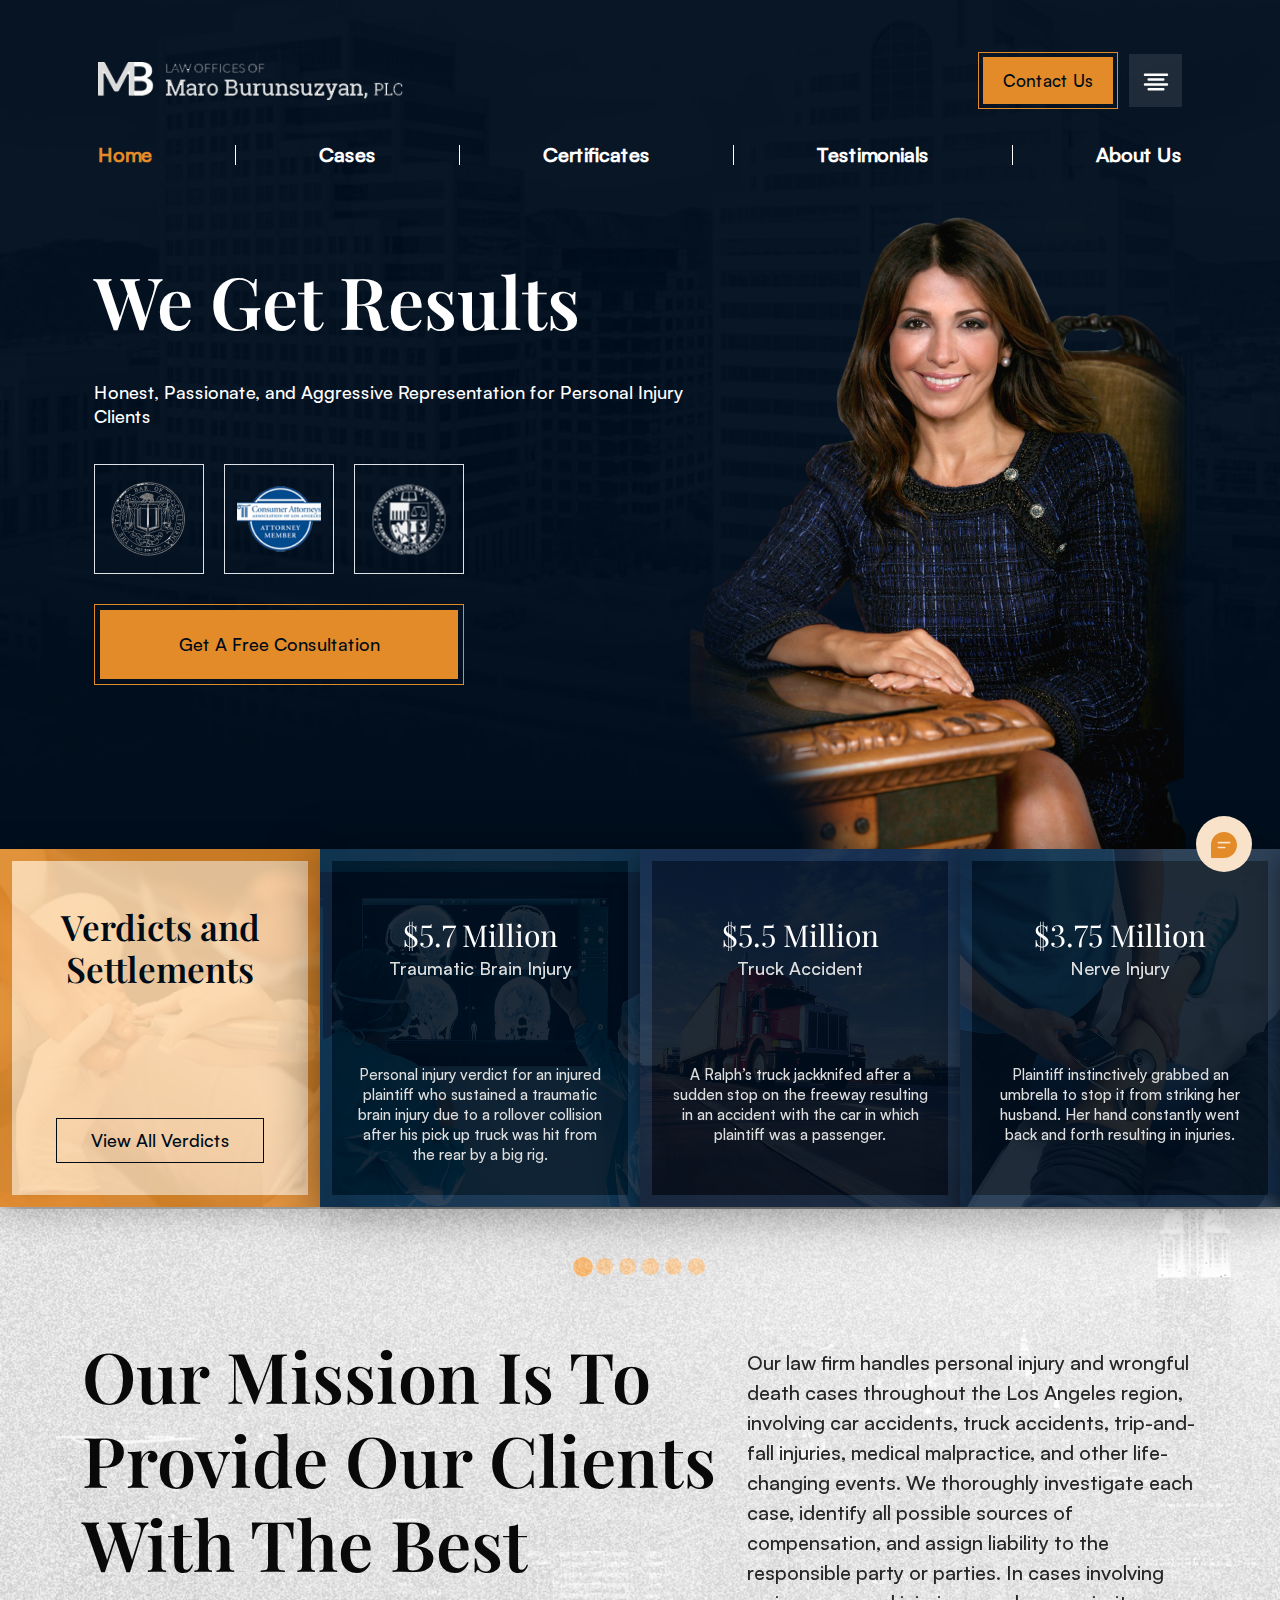
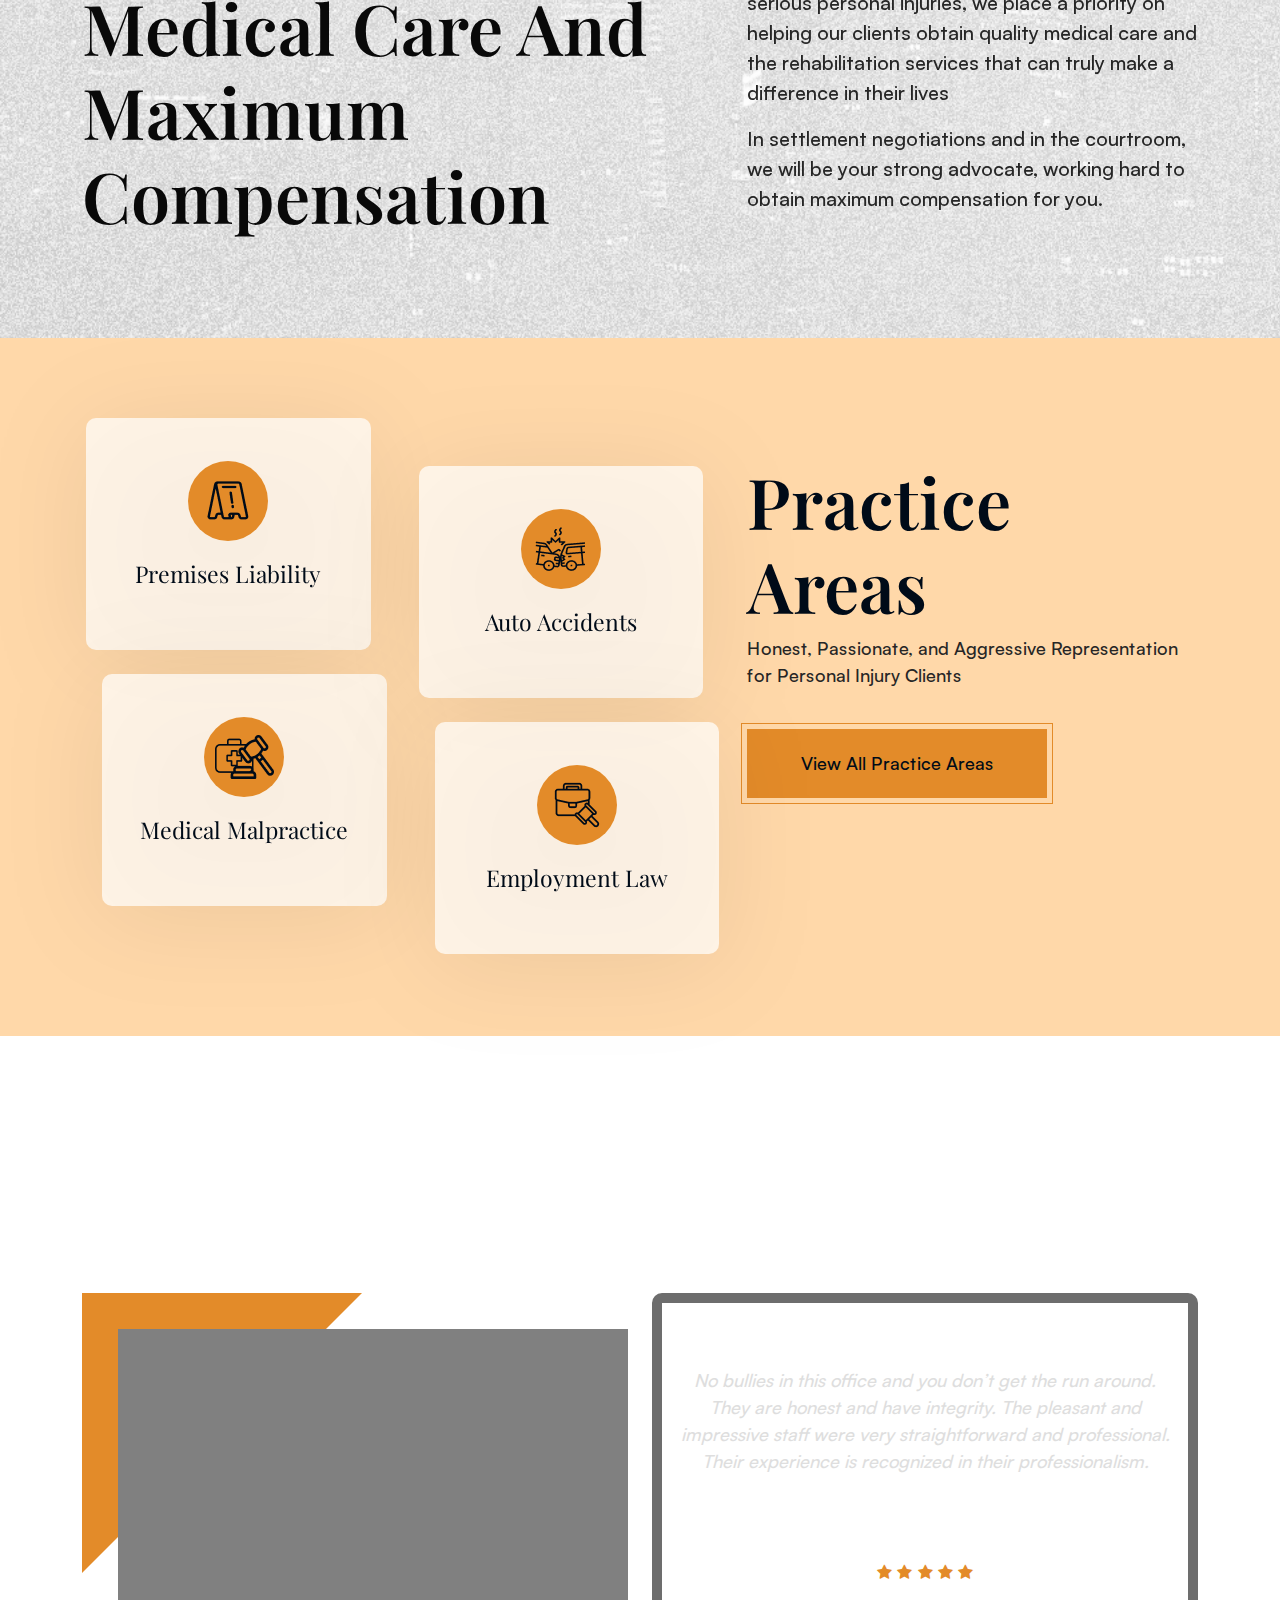
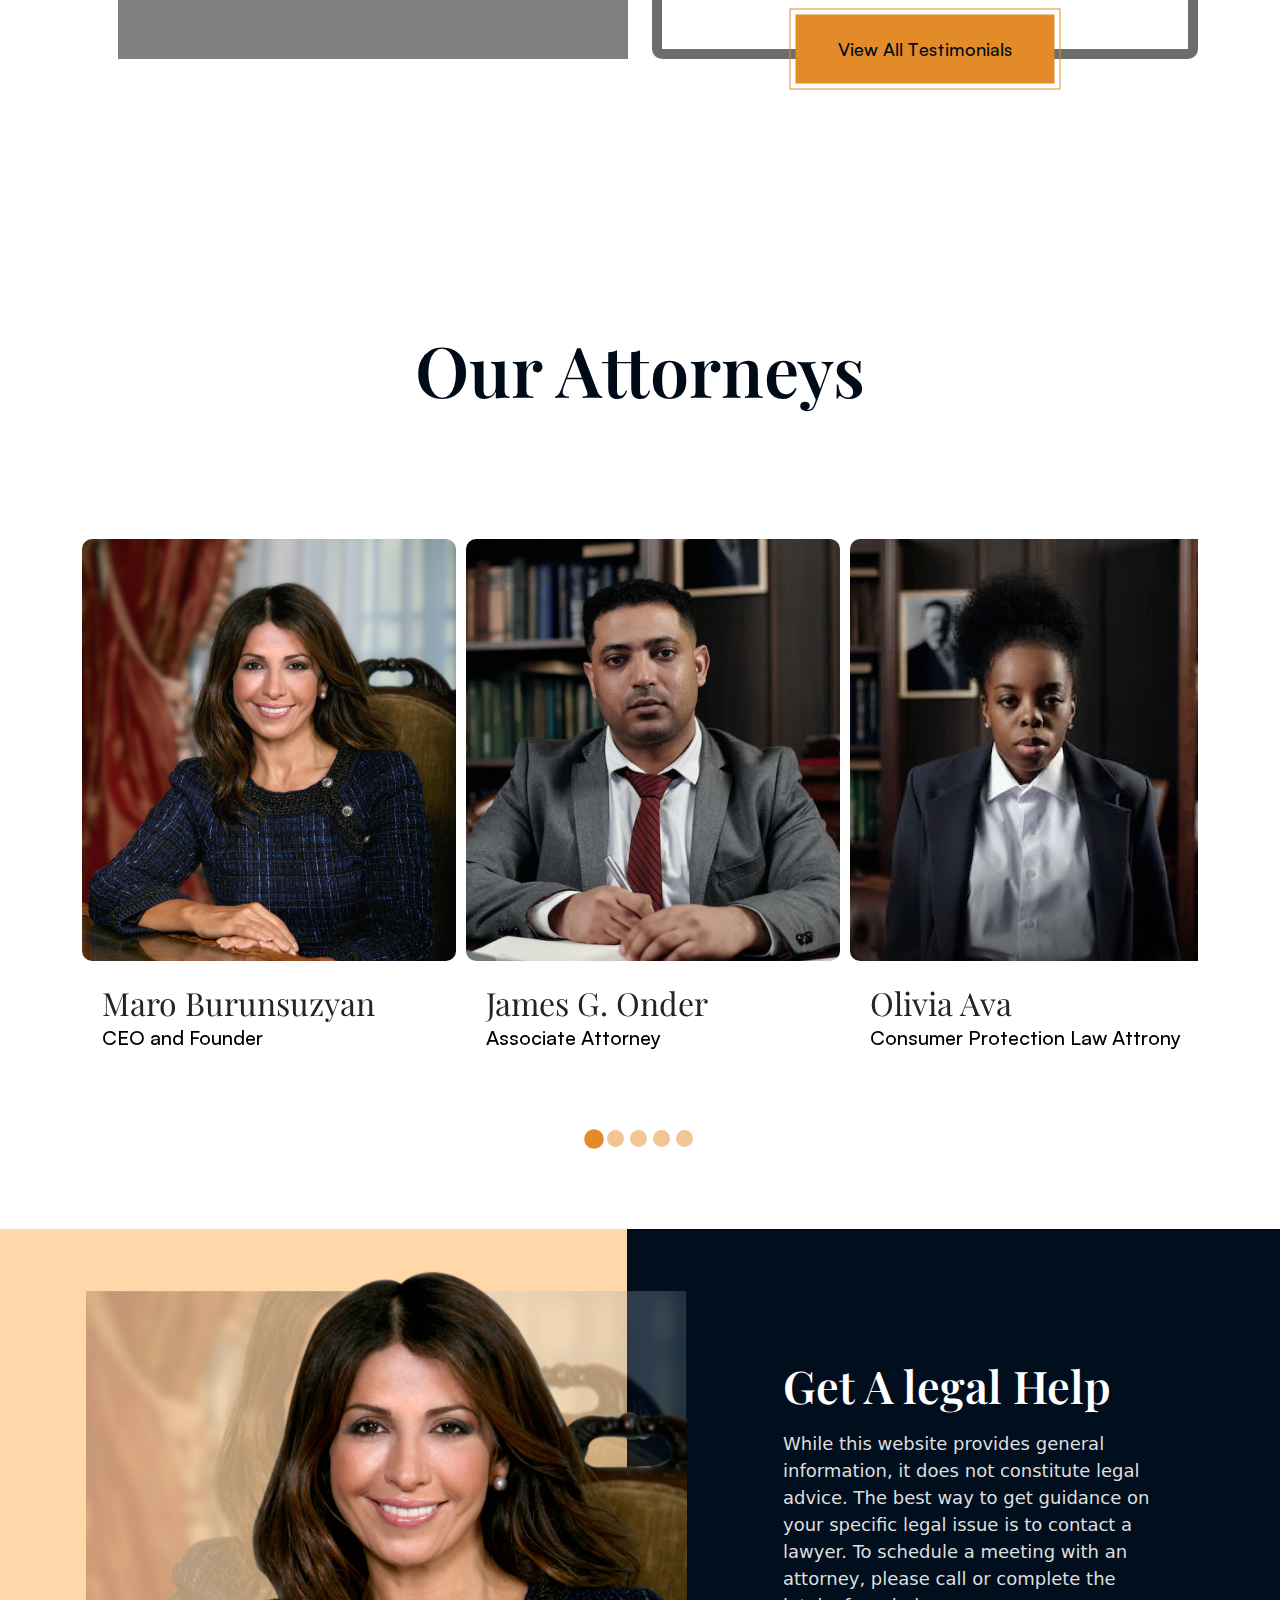
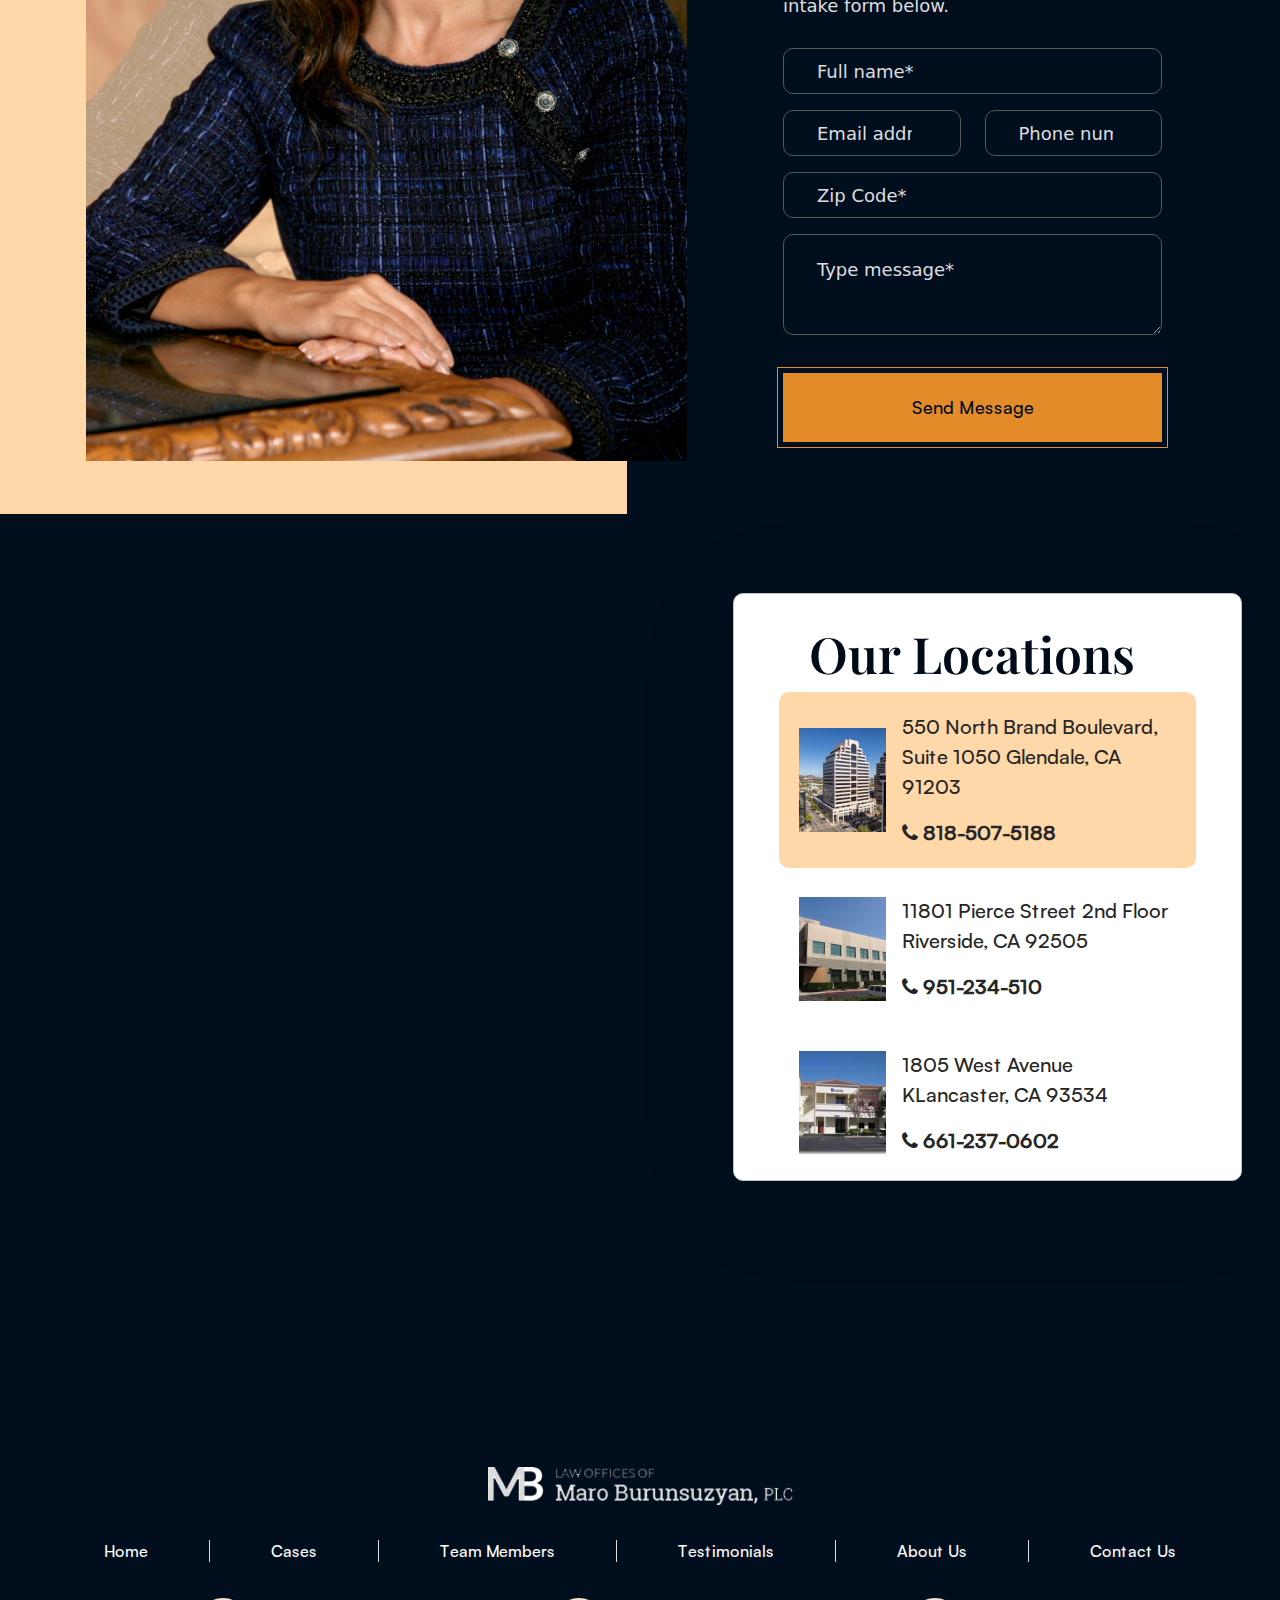
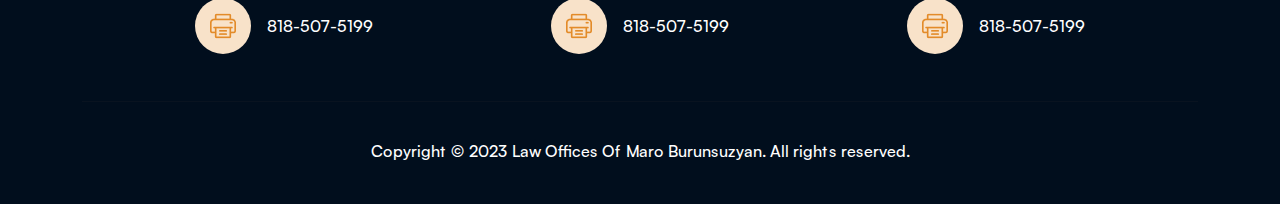
==== commit 380cacde: "updated" ====
--- a/index.html
+++ b/index.html
@@ -130,7 +130,7 @@
                         </div>
                     </div>
                 </div>
-                <div class="d-xxl-block d-none p-xxl-0 pt-3" id="address-items">
+                <div class="d-xxl-block p-xxl-0 pt-3" id="address-items" style="display: none">
                     <div class="d-flex justify-content-between">
                         <div class="d-flex me-xl-4 m-0">
                             <div class="d-flex align-items-center">
@@ -168,16 +168,16 @@
                     </div>
                 </div>
             </div>
-            <div id="menu-items" class="d-md-block d-none p-md-0 ps-3">
-                <div class="d-flex flex-row flex-xs-column justify-content-between d-md-none py-2">
+            <div id="menu-items" class="d-md-block p-md-0" style="display: none;">
+                <div class="d-flex flex-sm-row flex-column g-sm-0 flex-xs-column justify-content-between d-md-none py-2 addresses">
                     <div class="d-flex me-xl-4 m-0">
                         <div class="d-flex align-items-center">
                             <div class="address-mark d-flex justify-content-center align-items-center">
                                 <img src="./assets/img/header/Vector.png" alt="vector">
                             </div>
                             <div class="address">
-                                <div class="d-lg-block d-none">550 North Brand Boulevard, Suite 1050</div>
-                                <div>Glendale, CA<span class="d-none d-md-inline"> 91203</span></div>
+                                <div class="d-lg-block d-sm-none d-block">550 North Brand Boulevard, Suite 1050</div>
+                                <div>Glendale, CA<span class="d-inline d-sm-none d-md-inline"> 91203</span></div>
                             </div>
                         </div>
                     </div>
@@ -187,8 +187,8 @@
                                 <img src="./assets/img/header/Vector.png" alt="vector">
                             </div>
                             <div class="address">
-                                <div class="d-lg-block d-none">11801 Pierce Street 2nd Floor</div>
-                                <div>Riverside, CA<span class="d-none d-md-inline"> 92505</span></div>
+                                <div class="d-lg-block d-sm-none d-bloc">11801 Pierce Street 2nd Floor</div>
+                                <div>Riverside, CA<span class="d-inline d-sm-none d-md-inline"> 92505</span></div>
                             </div>
                         </div>
                     </div>
@@ -198,23 +198,23 @@
                                 <img src="./assets/img/header/Vector.png" alt="vector">
                             </div>
                             <div class="address">
-                                <div class="d-lg-block d-none">1805 West Avenue KLancaster,</div>
-                                <div><span class="d-lg-none">KLancaster, </span>CA<span class="d-none d-md-inline"> 93534</span></div>
+                                <div class="d-lg-block d-sm-none d-bloc">1805 West Avenue KLancaster,</div>
+                                <div><span class="d-lg-none">KLancaster, </span>CA<span class="d-inline d-sm-none d-md-inline"> 93534</span></div>
                             </div>
                         </div>
                     </div>
                 </div>
                 <div class="d-flex align-items-md-center justify-content-xxl-end justify-content-between flex-md-row flex-column nav-header">
-                    <a href="index.html" class="py-2 p-md-0 active">Home</a>
+                    <a href="index.html" class="py-3 p-md-0 active">Home</a>
                     <span class="d-none d-md-inline"></span>
-                    <a href="Cases.html" class="py-2 p-md-0">Cases</a>
+                    <a href="Cases.html" class="py-3 p-md-0">Cases</a>
                     <span class="d-none d-md-inline"></span>
-                    <a href="Certificates.html" class="py-2 p-md-0">Certificates</a>
+                    <a href="Certificates.html" class="py-3 p-md-0">Certificates</a>
                     <span class="d-none d-md-inline"></span>
-                    <a href="Testimonials.html" class="py-2 p-md-0">Testimonials</a>
+                    <a href="Testimonials.html" class="py-3 p-md-0">Testimonials</a>
                     <span class="d-none d-md-inline"></span>
-                    <a href="About.html" class="py-2 p-md-0">About Us</a>
-                    <a href="Contact.html" class="d-md-none py-2 p-md-0">Contact Us</a>
+                    <a href="About.html" class="py-3 p-md-0">About Us</a>
+                    <a href="Contact.html" class="d-md-none py-3 p-md-0">Contact Us</a>
                     <a href="Contact.html" class="d-xxl-inline d-none nav-button">Contact Us</a>
                 </div>
             </div>
@@ -575,11 +575,8 @@
                 <div class="videoImg" style="position: relative;    width: 100%;height: calc(100% - 36px);">
                 <div  style="width: 100%;height: 100%;
                 background: gray; z-index: -1; position: absolute;"></div>
-                  <!-- <video src="./assets/videos/Information Page - You need determination.mp4" autoplay class="video" id="video-1"></video> -->
-                  
-                  <iframe src="https://youtu.be/myksGFmLB_s?controls=1" height="100%">
+                  <iframe src="https://www.youtube.com/embed/myksGFmLB_s" height="100%">
                   </iframe>
-                  <!-- <img src="./assets/img/client2.png" alt="Client"> -->
                 </div>
               </div>
               <div class="col-xl-6 mb-5">
@@ -858,6 +855,9 @@
 			<path d="M13 0C5.83213 0 0 5.83213 0 13V25.1875C0 25.636 0.364 26 0.8125 26H13C20.1679 26 26 20.1679 26 13C26 5.83213 20.1679 0 13 0ZM13.8125 16.25H7.3125C6.864 16.25 6.5 15.886 6.5 15.4375C6.5 14.989 6.864 14.625 7.3125 14.625H13.8125C14.261 14.625 14.625 14.989 14.625 15.4375C14.625 15.886 14.261 16.25 13.8125 16.25ZM18.6875 11.375H7.3125C6.864 11.375 6.5 11.011 6.5 10.5625C6.5 10.114 6.864 9.75 7.3125 9.75H18.6875C19.136 9.75 19.5 10.114 19.5 10.5625C19.5 11.011 19.136 11.375 18.6875 11.375Z" fill="#E38B29"/>
 		</svg>	
 	</button>
+  
+  <script>
+   </script>
 
     <script src="./assets/js/slide.js"></script>
     <script src="./assets/js/global.js"></script>
--- a/assets/css/global.css
+++ b/assets/css/global.css
@@ -22,10 +22,10 @@
     font-size: 54px !important;
   }
   .member_details .member_left_picture .attorney {
-    display: flex !important;
-  }
-  .member_details .member_left_picture .photo {
-    margin-left: 65px !important;
+    display: none !important;
+  }
+  .member_details .member_right_text {
+    width: 100% !important;
   }
   .contact_us .container .left_picture .background {
     right: -100px !important;
@@ -34,11 +34,14 @@
     background-color: none !important;
     display: none !important;
   }
-  header h1 {
+  header h1:not(#case) {
     font-size: 72px !important;
     padding-top: 96px !important;
     padding-bottom: 48px !important;
   }
+  header h1#case {
+    font-size: 72px;
+  }
   header .mouse {
     padding-top: 48px;
   }
@@ -52,11 +55,14 @@
   .certificates .books .book-description h2 {
     margin-bottom: 36px !important;
   }
-  header h1 {
+  header h1:not(#case) {
     font-size: 64px !important;
     padding-top: 64px !important;
     padding-bottom: 36px !important;
   }
+  header h1#case {
+    font-size: 64px;
+  }
 }
 @media only screen and (max-width: 768px) {
   .home .post h2 {
@@ -89,10 +95,15 @@
   .certificates .books .book-description p {
     font-size: 16px !important;
   }
-  header h1 {
+  header h1:not(#case) {
     font-size: 56px !important;
     padding-top: 36px !important;
     padding-bottom: 24px !important;
+  }
+  header h1#case {
+    font-size: 56px !important;
+    padding-top: 90px !important;
+    padding-bottom: 90px !important;
   }
 }
 @media only screen and (max-width: 576px) {
@@ -108,6 +119,9 @@
     width: 100% !important;
     -o-object-fit: contain !important;
        object-fit: contain !important;
+  }
+  .header #menu-items .addresses {
+    gap: 15px;
   }
 }
 @media (max-width: 768px) {
@@ -352,7 +366,7 @@
 }
 @media screen and (max-width: 1200px) {
   .header .header-landing .header-landing-title {
-    font-size: 48px;
+    font-size: 61px;
   }
 }
 @media screen and (max-width: 992px) {
@@ -771,27 +785,10 @@
   }
 }
 
-.video-slide .video-button {
-  background: #FE0000;
-  height: 38px;
-  width: 38px;
-  border: transparent;
-  border-radius: 9999px;
+.splide__slide > div {
   position: relative;
-  box-shadow: 0 0 10px #FE0000, 0 0 20px #FE0000;
-}
-.video-slide .video-button span {
-  top: 50%;
-  left: 50%;
-  color: white;
-  font-size: 16px;
-  position: absolute;
-  transform: translate(-50%, -50%);
-}
-.video-slide .splide__slide > div {
-  position: relative;
-}
-.video-slide .splide__slide .video {
+}
+.splide__slide .video {
   position: absolute;
   top: 50%;
   left: 50%;
@@ -801,10 +798,10 @@
   filter: grayscale(1) opacity(0.75);
   transition: all 0.3s ease;
 }
-.video-slide .splide__slide .video.active {
+.splide__slide .video.active {
   filter: grayscale(0) opacity(1);
 }
-.video-slide .splide__slide .hover-video {
+.splide__slide .hover-video {
   position: absolute;
   top: 0;
   left: 0;
@@ -816,16 +813,18 @@
   opacity: 0;
   z-index: 1;
 }
-.video-slide .splide__slide .hover-video.active {
+.splide__slide .hover-video.active {
   opacity: 1;
 }
-.video-slide .splide__slide:hover .hover-video {
+
+.splide__slide:hover .hover-video {
   opacity: 1;
 }
-.video-slide .splide__slide:hover .video {
+.splide__slide:hover .video {
   filter: grayscale(0) opacity(1);
 }
-.video-slide .video-container {
+
+.video-container {
   position: relative;
   height: 140px;
   width: 140px;
@@ -1210,10 +1209,66 @@
     display: none;
   }
 }
+@media (max-width: 1400px) {
+  .header #address-items {
+    position: absolute;
+    z-index: 2;
+    background: rgba(9, 22, 37, 0.9803921569);
+    left: 0;
+    width: 100%;
+    -webkit-backdrop-filter: blur(1px);
+            backdrop-filter: blur(1px);
+    border: 1px solid;
+    padding-top: 20px;
+    padding-bottom: 20px;
+    margin-top: 15px;
+    padding-left: calc(50vw - 542px);
+    padding-right: calc(50vw - 542px);
+  }
+}
+@media (max-width: 1200px) {
+  .header #address-items {
+    padding-left: calc(50vw - 452px);
+    padding-right: calc(50vw - 452px);
+  }
+}
+@media (max-width: 992px) {
+  .header #address-items {
+    padding-left: 36px;
+    padding-right: 36px;
+  }
+}
 .header #menu-items {
   margin-top: 34px;
 }
-
+.header #menu-items > div {
+  margin-bottom: 15px;
+}
+@media (max-width: 768px) {
+  .header #menu-items {
+    position: absolute;
+    z-index: 2;
+    background: rgba(9, 22, 37, 0.9803921569);
+    left: 0;
+    width: 100%;
+    -webkit-backdrop-filter: blur(1px);
+            backdrop-filter: blur(1px);
+    border: 1px solid;
+    padding: 25px;
+  }
+}
+@media (max-width: 768px) {
+  .header #menu-items {
+    padding: 32px;
+  }
+}
+
+.whiteBack #address-items {
+  background: rgba(255, 255, 255, 0.9);
+}
+.whiteBack #menu-items {
+  background: rgba(255, 255, 255, 0.9);
+}
 .whiteBack #mobile-btn-1 svg {
   color: black !important;
 }
@@ -1242,4 +1297,21 @@
 }
 .whiteBack button.navbar-toggler {
   color: #E38B29;
+}
+
+@media (max-width: 1400px) {
+  button {
+    font-size: 18px !important;
+  }
+}
+@media (max-width: 768px) {
+  button {
+    font-size: 16px !important;
+  }
+}
+@media (max-width: 576px) {
+  button {
+    font-size: 13px !important;
+    padding: 11px 21px;
+  }
 }/*# sourceMappingURL=global.css.map */